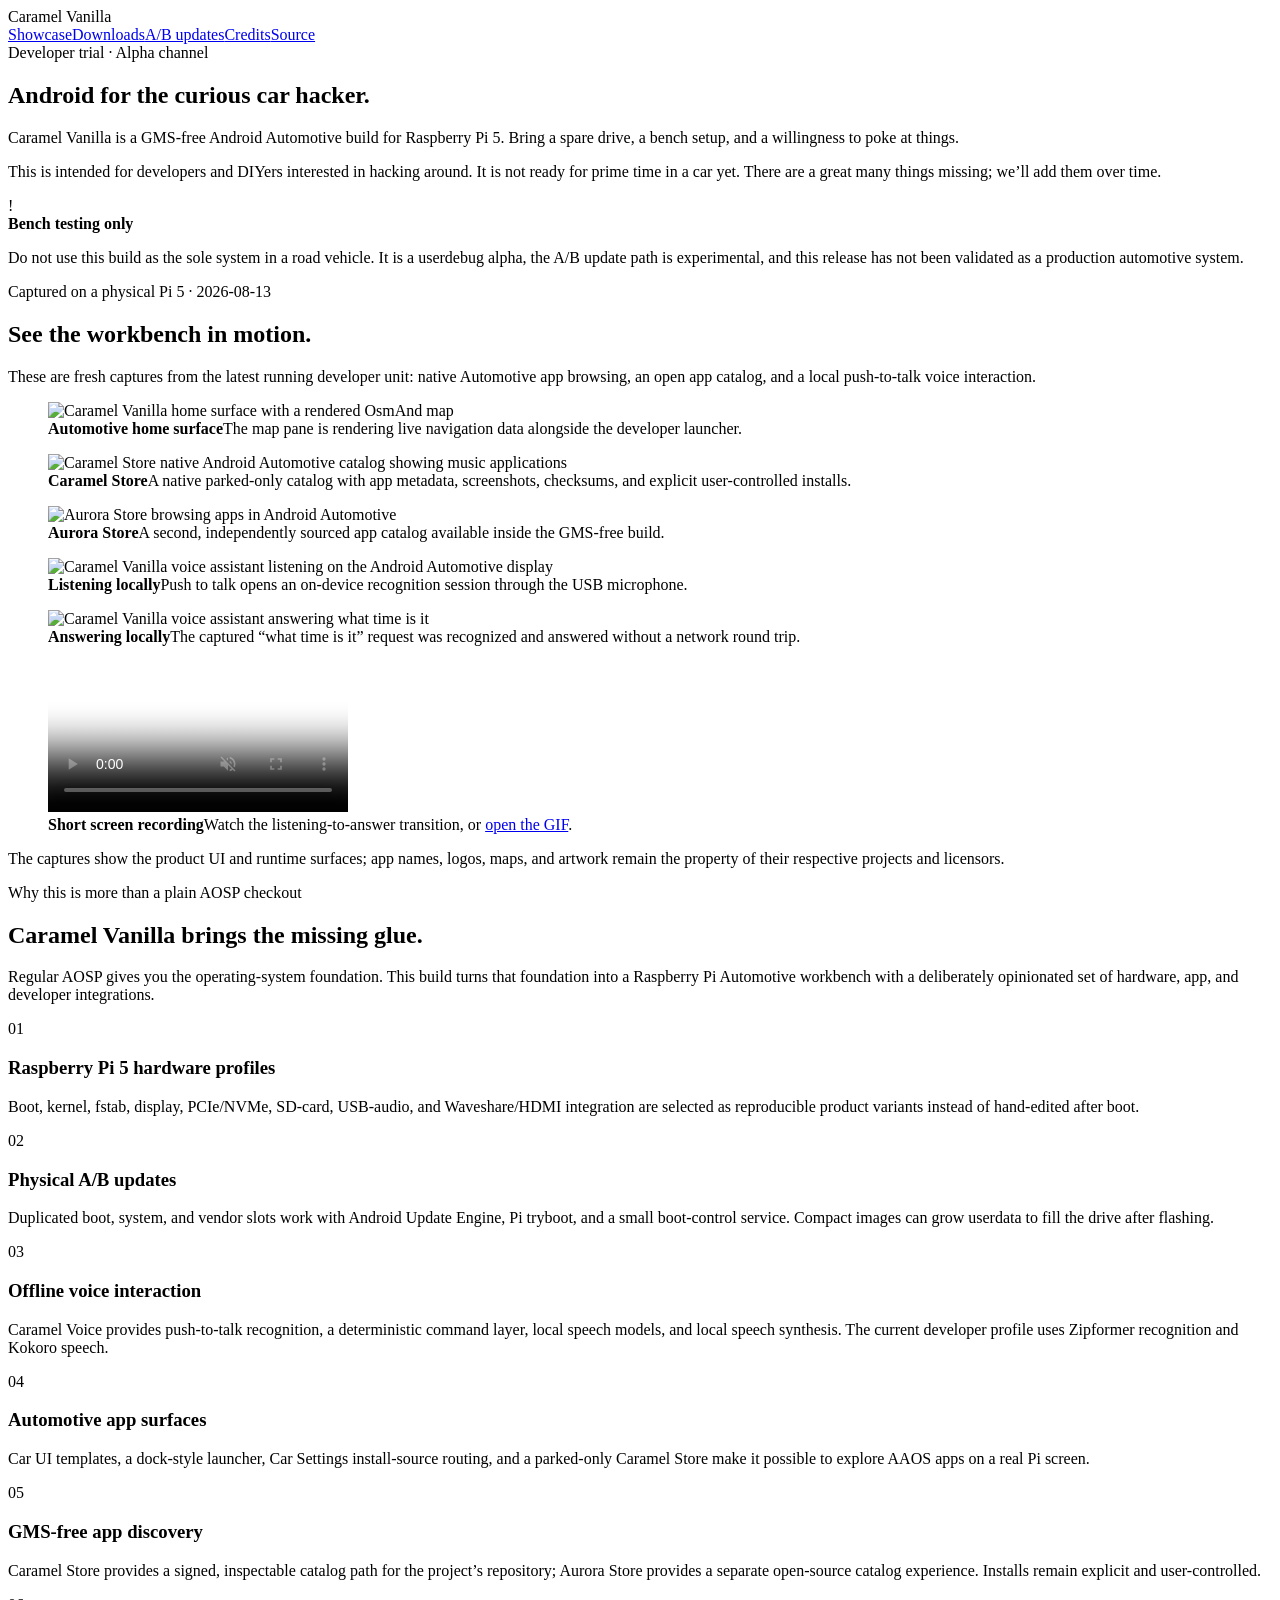
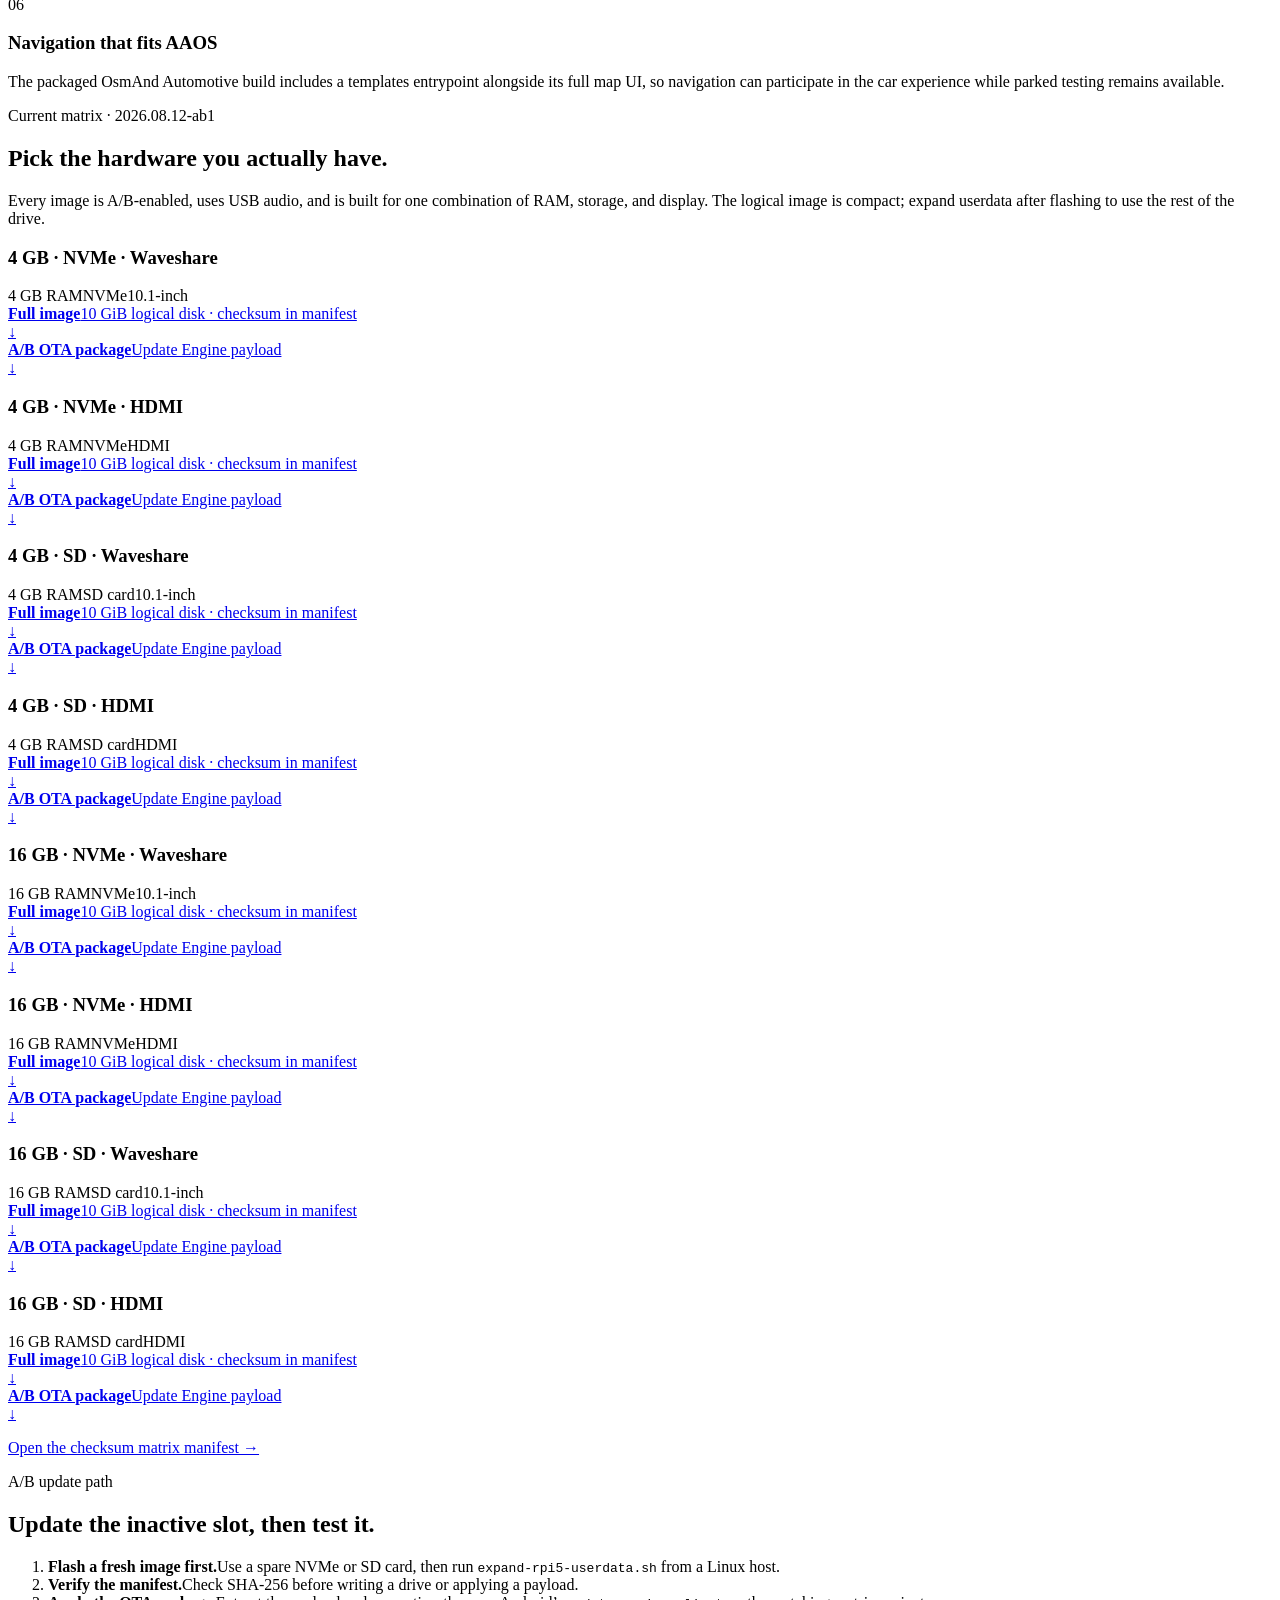
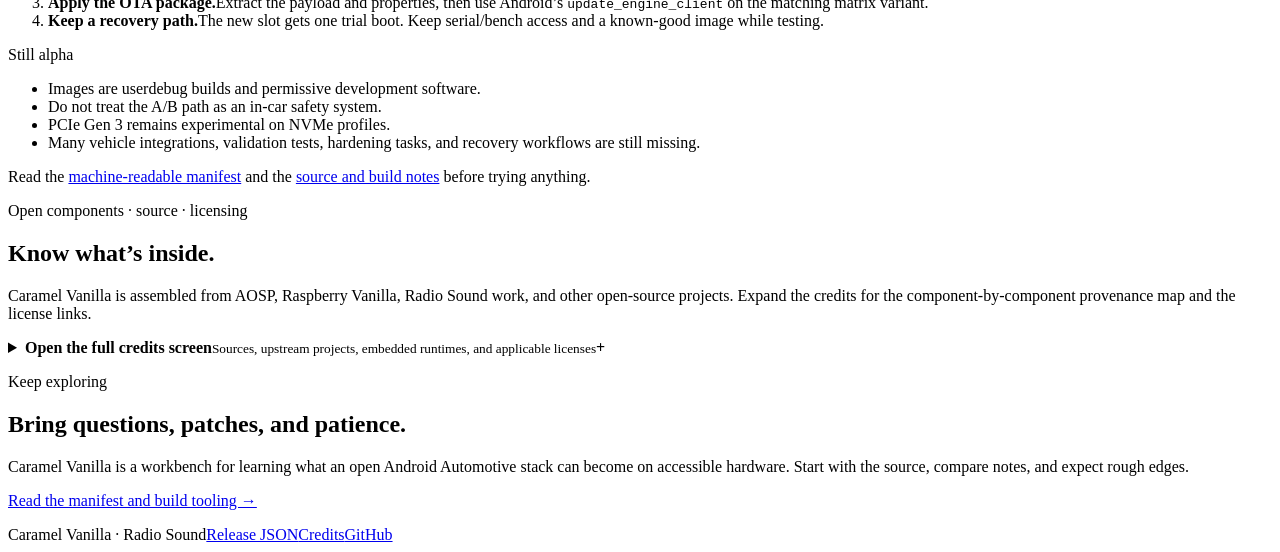
==== ota-site/site/index.html @ d4319233 "Fix trial site media paths" ====
<!doctype html>
<html lang="en">
<head>
  <meta charset="utf-8">
  <meta name="viewport" content="width=device-width, initial-scale=1">
  <title>Caramel Vanilla — Raspberry Pi developer builds</title>
  <meta name="description" content="Caramel Vanilla Android Automotive A/B developer builds and image downloads for Raspberry Pi 5. Alpha software for developers and DIYers, not prime time in a car.">
  <link rel="stylesheet" href="/styles.css">
</head>
<body>
  <div class="shell">
    <header>
      <div class="brand"><span class="mark" aria-hidden="true"></span><span>Caramel Vanilla</span></div>
      <nav aria-label="Page navigation"><a href="#showcase">Showcase</a><a href="#download">Downloads</a><a href="#ota">A/B updates</a><a href="#credits">Credits</a><a href="https://github.com/radiosound-com/caramel-vanilla-manifest">Source</a></nav>
    </header>

    <main>
      <section class="hero">
        <span class="pill">Developer trial · Alpha channel</span>
        <h1>Android for the curious car hacker.</h1>
        <p class="lede">Caramel Vanilla is a GMS-free Android Automotive build for Raspberry Pi 5. Bring a spare drive, a bench setup, and a willingness to poke at things.</p>
        <p>This is intended for developers and DIYers interested in hacking around. It is not ready for prime time in a car yet. There are a great many things missing; we’ll add them over time.</p>
      </section>

      <aside class="warning" role="note">
        <span class="warning-icon" aria-hidden="true">!</span>
        <div><strong>Bench testing only</strong><p>Do not use this build as the sole system in a road vehicle. It is a userdebug alpha, the A/B update path is experimental, and this release has not been validated as a production automotive system.</p></div>
      </aside>

      <section class="section showcase" id="showcase">
        <p class="eyebrow">Captured on a physical Pi 5 · 2026-08-13</p>
        <h2>See the workbench in motion.</h2>
        <p class="section-intro">These are fresh captures from the latest running developer unit: native Automotive app browsing, an open app catalog, and a local push-to-talk voice interaction.</p>
        <div class="media-grid">
          <figure class="media-card media-card-wide"><img src="/media/home-map-working.png" alt="Caramel Vanilla home surface with a rendered OsmAnd map" loading="lazy"><figcaption><strong>Automotive home surface</strong><span>The map pane is rendering live navigation data alongside the developer launcher.</span></figcaption></figure>
          <figure class="media-card media-card-wide"><img src="/media/caramel-store-catalog.png" alt="Caramel Store native Android Automotive catalog showing music applications" loading="lazy"><figcaption><strong>Caramel Store</strong><span>A native parked-only catalog with app metadata, screenshots, checksums, and explicit user-controlled installs.</span></figcaption></figure>
          <figure class="media-card media-card-wide"><img src="/media/aurora-store-browse.png" alt="Aurora Store browsing apps in Android Automotive" loading="lazy"><figcaption><strong>Aurora Store</strong><span>A second, independently sourced app catalog available inside the GMS-free build.</span></figcaption></figure>
          <figure class="media-card"><img src="/media/voice-assistant-listening.png" alt="Caramel Vanilla voice assistant listening on the Android Automotive display" loading="lazy"><figcaption><strong>Listening locally</strong><span>Push to talk opens an on-device recognition session through the USB microphone.</span></figcaption></figure>
          <figure class="media-card"><img src="/media/voice-assistant-answer.png" alt="Caramel Vanilla voice assistant answering what time is it" loading="lazy"><figcaption><strong>Answering locally</strong><span>The captured “what time is it” request was recognized and answered without a network round trip.</span></figcaption></figure>
          <figure class="media-card media-card-video"><video controls muted playsinline preload="metadata" poster="/media/voice-assistant-listening.png"><source src="/media/voice-assistant-demo.mp4" type="video/mp4">Your browser does not support embedded video.</video><figcaption><strong>Short screen recording</strong><span>Watch the listening-to-answer transition, or <a href="/media/voice-assistant-demo.gif">open the GIF</a>.</span></figcaption></figure>
        </div>
        <p class="media-note">The captures show the product UI and runtime surfaces; app names, logos, maps, and artwork remain the property of their respective projects and licensors.</p>
      </section>

      <section class="section" id="provides">
        <p class="eyebrow">Why this is more than a plain AOSP checkout</p>
        <h2>Caramel Vanilla brings the missing glue.</h2>
        <p class="section-intro">Regular AOSP gives you the operating-system foundation. This build turns that foundation into a Raspberry Pi Automotive workbench with a deliberately opinionated set of hardware, app, and developer integrations.</p>
        <div class="feature-grid">
          <article class="feature-card"><span class="feature-number">01</span><h3>Raspberry Pi 5 hardware profiles</h3><p>Boot, kernel, fstab, display, PCIe/NVMe, SD-card, USB-audio, and Waveshare/HDMI integration are selected as reproducible product variants instead of hand-edited after boot.</p></article>
          <article class="feature-card"><span class="feature-number">02</span><h3>Physical A/B updates</h3><p>Duplicated boot, system, and vendor slots work with Android Update Engine, Pi tryboot, and a small boot-control service. Compact images can grow userdata to fill the drive after flashing.</p></article>
          <article class="feature-card"><span class="feature-number">03</span><h3>Offline voice interaction</h3><p>Caramel Voice provides push-to-talk recognition, a deterministic command layer, local speech models, and local speech synthesis. The current developer profile uses Zipformer recognition and Kokoro speech.</p></article>
          <article class="feature-card"><span class="feature-number">04</span><h3>Automotive app surfaces</h3><p>Car UI templates, a dock-style launcher, Car Settings install-source routing, and a parked-only Caramel Store make it possible to explore AAOS apps on a real Pi screen.</p></article>
          <article class="feature-card"><span class="feature-number">05</span><h3>GMS-free app discovery</h3><p>Caramel Store provides a signed, inspectable catalog path for the project’s repository; Aurora Store provides a separate open-source catalog experience. Installs remain explicit and user-controlled.</p></article>
          <article class="feature-card"><span class="feature-number">06</span><h3>Navigation that fits AAOS</h3><p>The packaged OsmAnd Automotive build includes a templates entrypoint alongside its full map UI, so navigation can participate in the car experience while parked testing remains available.</p></article>
        </div>
      </section>

      <section class="section" id="download">
        <p class="eyebrow">Current matrix · 2026.08.12-ab1</p>
        <h2>Pick the hardware you actually have.</h2>
        <p class="section-intro">Every image is A/B-enabled, uses USB audio, and is built for one combination of RAM, storage, and display. The logical image is compact; expand userdata after flashing to use the rest of the drive.</p>
        <div class="matrix">
          <article class="variant-card"><div><h3>4 GB · NVMe · Waveshare</h3><div class="release-meta"><span class="meta">4 GB RAM</span><span class="meta">NVMe</span><span class="meta">10.1-inch</span></div></div><div class="downloads"><a class="download" href="https://mrdata.apps.radiosound.com/channels/caramel-vanilla/alpha/2026.08.12-ab1/4gb-nvme-waveshare/rpi5-caramel-vanilla-4gb-nvme-waveshare-20260812-ab1.img.gz"><div><strong>Full image</strong><span>10 GiB logical disk · checksum in manifest</span></div><b aria-hidden="true">↓</b></a><a class="download" href="https://mrdata.apps.radiosound.com/channels/caramel-vanilla/alpha/2026.08.12-ab1/4gb-nvme-waveshare/rpi5-caramel-vanilla-4gb-nvme-waveshare-20260812-ab1.ota.zip"><div><strong>A/B OTA package</strong><span>Update Engine payload</span></div><b aria-hidden="true">↓</b></a></div></article>
          <article class="variant-card"><div><h3>4 GB · NVMe · HDMI</h3><div class="release-meta"><span class="meta">4 GB RAM</span><span class="meta">NVMe</span><span class="meta">HDMI</span></div></div><div class="downloads"><a class="download" href="https://mrdata.apps.radiosound.com/channels/caramel-vanilla/alpha/2026.08.12-ab1/4gb-nvme-hdmi/rpi5-caramel-vanilla-4gb-nvme-hdmi-20260812-ab1.img.gz"><div><strong>Full image</strong><span>10 GiB logical disk · checksum in manifest</span></div><b aria-hidden="true">↓</b></a><a class="download" href="https://mrdata.apps.radiosound.com/channels/caramel-vanilla/alpha/2026.08.12-ab1/4gb-nvme-hdmi/rpi5-caramel-vanilla-4gb-nvme-hdmi-20260812-ab1.ota.zip"><div><strong>A/B OTA package</strong><span>Update Engine payload</span></div><b aria-hidden="true">↓</b></a></div></article>
          <article class="variant-card"><div><h3>4 GB · SD · Waveshare</h3><div class="release-meta"><span class="meta">4 GB RAM</span><span class="meta">SD card</span><span class="meta">10.1-inch</span></div></div><div class="downloads"><a class="download" href="https://mrdata.apps.radiosound.com/channels/caramel-vanilla/alpha/2026.08.12-ab1/4gb-sd-waveshare/rpi5-caramel-vanilla-4gb-sd-waveshare-20260812-ab1.img.gz"><div><strong>Full image</strong><span>10 GiB logical disk · checksum in manifest</span></div><b aria-hidden="true">↓</b></a><a class="download" href="https://mrdata.apps.radiosound.com/channels/caramel-vanilla/alpha/2026.08.12-ab1/4gb-sd-waveshare/rpi5-caramel-vanilla-4gb-sd-waveshare-20260812-ab1.ota.zip"><div><strong>A/B OTA package</strong><span>Update Engine payload</span></div><b aria-hidden="true">↓</b></a></div></article>
          <article class="variant-card"><div><h3>4 GB · SD · HDMI</h3><div class="release-meta"><span class="meta">4 GB RAM</span><span class="meta">SD card</span><span class="meta">HDMI</span></div></div><div class="downloads"><a class="download" href="https://mrdata.apps.radiosound.com/channels/caramel-vanilla/alpha/2026.08.12-ab1/4gb-sd-hdmi/rpi5-caramel-vanilla-4gb-sd-hdmi-20260812-ab1.img.gz"><div><strong>Full image</strong><span>10 GiB logical disk · checksum in manifest</span></div><b aria-hidden="true">↓</b></a><a class="download" href="https://mrdata.apps.radiosound.com/channels/caramel-vanilla/alpha/2026.08.12-ab1/4gb-sd-hdmi/rpi5-caramel-vanilla-4gb-sd-hdmi-20260812-ab1.ota.zip"><div><strong>A/B OTA package</strong><span>Update Engine payload</span></div><b aria-hidden="true">↓</b></a></div></article>
          <article class="variant-card"><div><h3>16 GB · NVMe · Waveshare</h3><div class="release-meta"><span class="meta">16 GB RAM</span><span class="meta">NVMe</span><span class="meta">10.1-inch</span></div></div><div class="downloads"><a class="download" href="https://mrdata.apps.radiosound.com/channels/caramel-vanilla/alpha/2026.08.12-ab1/16gb-nvme-waveshare/rpi5-caramel-vanilla-16gb-nvme-waveshare-20260812-ab1.img.gz"><div><strong>Full image</strong><span>10 GiB logical disk · checksum in manifest</span></div><b aria-hidden="true">↓</b></a><a class="download" href="https://mrdata.apps.radiosound.com/channels/caramel-vanilla/alpha/2026.08.12-ab1/16gb-nvme-waveshare/rpi5-caramel-vanilla-16gb-nvme-waveshare-20260812-ab1.ota.zip"><div><strong>A/B OTA package</strong><span>Update Engine payload</span></div><b aria-hidden="true">↓</b></a></div></article>
          <article class="variant-card"><div><h3>16 GB · NVMe · HDMI</h3><div class="release-meta"><span class="meta">16 GB RAM</span><span class="meta">NVMe</span><span class="meta">HDMI</span></div></div><div class="downloads"><a class="download" href="https://mrdata.apps.radiosound.com/channels/caramel-vanilla/alpha/2026.08.12-ab1/16gb-nvme-hdmi/rpi5-caramel-vanilla-16gb-nvme-hdmi-20260812-ab1.img.gz"><div><strong>Full image</strong><span>10 GiB logical disk · checksum in manifest</span></div><b aria-hidden="true">↓</b></a><a class="download" href="https://mrdata.apps.radiosound.com/channels/caramel-vanilla/alpha/2026.08.12-ab1/16gb-nvme-hdmi/rpi5-caramel-vanilla-16gb-nvme-hdmi-20260812-ab1.ota.zip"><div><strong>A/B OTA package</strong><span>Update Engine payload</span></div><b aria-hidden="true">↓</b></a></div></article>
          <article class="variant-card"><div><h3>16 GB · SD · Waveshare</h3><div class="release-meta"><span class="meta">16 GB RAM</span><span class="meta">SD card</span><span class="meta">10.1-inch</span></div></div><div class="downloads"><a class="download" href="https://mrdata.apps.radiosound.com/channels/caramel-vanilla/alpha/2026.08.12-ab1/16gb-sd-waveshare/rpi5-caramel-vanilla-16gb-sd-waveshare-20260812-ab1.img.gz"><div><strong>Full image</strong><span>10 GiB logical disk · checksum in manifest</span></div><b aria-hidden="true">↓</b></a><a class="download" href="https://mrdata.apps.radiosound.com/channels/caramel-vanilla/alpha/2026.08.12-ab1/16gb-sd-waveshare/rpi5-caramel-vanilla-16gb-sd-waveshare-20260812-ab1.ota.zip"><div><strong>A/B OTA package</strong><span>Update Engine payload</span></div><b aria-hidden="true">↓</b></a></div></article>
          <article class="variant-card"><div><h3>16 GB · SD · HDMI</h3><div class="release-meta"><span class="meta">16 GB RAM</span><span class="meta">SD card</span><span class="meta">HDMI</span></div></div><div class="downloads"><a class="download" href="https://mrdata.apps.radiosound.com/channels/caramel-vanilla/alpha/2026.08.12-ab1/16gb-sd-hdmi/rpi5-caramel-vanilla-16gb-sd-hdmi-20260812-ab1.img.gz"><div><strong>Full image</strong><span>10 GiB logical disk · checksum in manifest</span></div><b aria-hidden="true">↓</b></a><a class="download" href="https://mrdata.apps.radiosound.com/channels/caramel-vanilla/alpha/2026.08.12-ab1/16gb-sd-hdmi/rpi5-caramel-vanilla-16gb-sd-hdmi-20260812-ab1.ota.zip"><div><strong>A/B OTA package</strong><span>Update Engine payload</span></div><b aria-hidden="true">↓</b></a></div></article>
        </div>
        <p class="manifest-link"><a href="/release.json">Open the checksum matrix manifest →</a></p>
      </section>

      <section class="section" id="ota">
        <p class="eyebrow">A/B update path</p>
        <h2>Update the inactive slot, then test it.</h2>
        <div class="columns">
          <div class="card"><ol class="steps"><li><div><strong>Flash a fresh image first.</strong><span>Use a spare NVMe or SD card, then run <code>expand-rpi5-userdata.sh</code> from a Linux host.</span></div></li><li><div><strong>Verify the manifest.</strong><span>Check SHA-256 before writing a drive or applying a payload.</span></div></li><li><div><strong>Apply the OTA package.</strong><span>Extract the payload and properties, then use Android’s <code>update_engine_client</code> on the matching matrix variant.</span></div></li><li><div><strong>Keep a recovery path.</strong><span>The new slot gets one trial boot. Keep serial/bench access and a known-good image while testing.</span></div></li></ol></div>
          <div class="card"><p class="eyebrow">Still alpha</p><ul class="list"><li>Images are userdebug builds and permissive development software.</li><li>Do not treat the A/B path as an in-car safety system.</li><li>PCIe Gen 3 remains experimental on NVMe profiles.</li><li>Many vehicle integrations, validation tests, hardening tasks, and recovery workflows are still missing.</li></ul><p>Read the <a href="/release.json">machine-readable manifest</a> and the <a href="https://github.com/radiosound-com/caramel-vanilla-manifest">source and build notes</a> before trying anything.</p></div>
        </div>
      </section>

      <section class="section credits-section" id="credits">
        <p class="eyebrow">Open components · source · licensing</p>
        <h2>Know what’s inside.</h2>
        <p class="section-intro">Caramel Vanilla is assembled from AOSP, Raspberry Vanilla, Radio Sound work, and other open-source projects. Expand the credits for the component-by-component provenance map and the license links.</p>
        <details class="credits-panel">
          <summary><span><strong>Open the full credits screen</strong><small>Sources, upstream projects, embedded runtimes, and applicable licenses</small></span><b aria-hidden="true">+</b></summary>
          <div class="credits-screen">
            <div class="credits-screen-head"><span class="pill">Caramel Vanilla · provenance</span><p>Each repository and binary keeps its own notices. The links below are a practical map, not a replacement for the notices shipped in the image and source trees.</p></div>
            <div class="credits-list">
              <article class="credit-item"><div><h3>Android Open Source Project / Android Automotive OS</h3><p>The Android 16 platform, framework, car services, car UI libraries, Update Engine, and the standard Automotive base.</p></div><p><a href="https://source.android.com/">Source</a><a href="https://source.android.com/license">Content license</a><a href="https://www.apache.org/licenses/LICENSE-2.0">Apache 2.0</a></p></article>
              <article class="credit-item"><div><h3>Raspberry Vanilla</h3><p>Raspberry Pi board configuration, kernel, proprietary board support, and the upstream Android-on-Raspberry-Pi foundation that Caramel Vanilla extends.</p></div><p><a href="https://github.com/raspberry-vanilla">Source organization</a><a href="https://github.com/raspberry-vanilla/android_device_brcm_rpi5">Pi 5 device source</a><a href="https://github.com/raspberry-vanilla/android_device_brcm_rpi5-kernel">Pi 5 kernel source</a><a href="https://github.com/raspberry-vanilla/proprietary_vendor_brcm">Vendor source</a></p></article>
              <article class="credit-item"><div><h3>Radio Sound · Caramel Vanilla integration</h3><p>Product manifest, Pi 5 product variants, A/B boot-control glue, image tooling, OTA publishing, Caramel Store, Caramel Voice, Car Settings, launcher, Car services, templates host, and the public site.</p></div><p><a href="https://github.com/radiosound-com/caramel-vanilla-manifest">Manifest &amp; build tooling</a><a href="https://github.com/radiosound-com/android_device_brcm_rpi5/tree/caramel-vanilla-aaos">Pi integration</a><a href="https://github.com/radiosound-com/android_packages_apps_Caramel_Store">Caramel Store</a><a href="https://github.com/radiosound-com/android_packages_apps_Caramel_Voice">Caramel Voice</a><a href="https://github.com/radiosound-com/android_packages_apps_Car_Settings/tree/android-16.0">Car Settings</a><a href="https://github.com/radiosound-com/android_packages_apps_Car_Launcher/tree/radiosound/caramel-dock-launcher">Car launcher</a><a href="https://github.com/radiosound-com/android_packages_services_Car/tree/android-16.0">Car services</a><a href="https://github.com/radiosound-com/android_vendor_car_templates_host">Templates host</a><a href="https://github.com/radiosound-com/caramel-store-manifests/tree/main/ota-site">This site</a><a href="https://www.apache.org/licenses/LICENSE-2.0">Apache 2.0 for marked Radio Sound work</a></p></article>
              <article class="credit-item"><div><h3>OsmAnd</h3><p>The Automotive navigation prebuilt is built from the Radio Sound AAOS fork and packaged for this product. OsmAnd code is GPLv3; artwork and some third-party resources have their own notices.</p></div><p><a href="https://github.com/radiosound-com/OsmAnd/tree/caramel-vanilla-osmand-aaos">AAOS source fork</a><a href="https://github.com/radiosound-com/android_vendor_osmand">Product packaging</a><a href="https://github.com/osmandapp/OsmAnd/blob/master/LICENSE">Upstream license</a><a href="https://www.gnu.org/licenses/gpl-3.0.html">GPLv3</a></p></article>
              <article class="credit-item"><div><h3>Aurora Store</h3><p>The GMS-free image includes the F-Droid-distributed Aurora Store artifact and Radio Sound’s product packaging. Aurora Store is GPL-3.0-or-later; its packaging metadata is Apache 2.0 where marked.</p></div><p><a href="https://gitlab.com/AuroraOSS/AuroraStore">Upstream source</a><a href="https://github.com/radiosound-com/android_vendor_aurora_store">Product packaging</a><a href="https://gitlab.com/AuroraOSS/AuroraStore/-/blob/master/LICENSES/GPL-3.0-or-later.txt">License notice</a><a href="https://www.gnu.org/licenses/gpl-3.0.html">GPLv3</a></p></article>
              <article class="credit-item"><div><h3>Offline voice stack</h3><p>Caramel Voice uses Vosk or streaming Zipformer recognition profiles, sherpa-onnx/Kokoro speech, eSpeak NG, JNA, Kotlin, and ONNX Runtime. The repository retains exact revisions, hashes, and notices in its provenance lock.</p></div><p><a href="https://github.com/radiosound-com/android_packages_apps_Caramel_Voice">Caramel Voice source</a><a href="https://github.com/alphacep/vosk-api">Vosk source</a><a href="https://github.com/k2-fsa/sherpa-onnx">sherpa-onnx source</a><a href="https://github.com/espeak-ng/espeak-ng">eSpeak NG source</a><a href="https://github.com/java-native-access/jna">JNA source</a><a href="https://github.com/microsoft/onnxruntime">ONNX Runtime source</a><a href="https://github.com/radiosound-com/android_packages_apps_Caramel_Voice/blob/main/LICENSES/README.md">License inventory</a><a href="https://www.apache.org/licenses/LICENSE-2.0">Apache 2.0</a><a href="https://www.gnu.org/licenses/gpl-3.0.html">GPLv3</a><a href="https://opensource.org/license/mit">MIT</a></p></article>
              <article class="credit-item"><div><h3>Raspberry Pi platform pieces</h3><p>ALSA audio, FFmpeg/media components, Mesa graphics, DRM hardware composition, libcamera, libudev-zero, and related Raspberry Vanilla external projects remain under their upstream notices.</p></div><p><a href="https://github.com/raspberry-vanilla/android_external_alsa-lib">ALSA lib</a><a href="https://github.com/raspberry-vanilla/android_external_alsa-utils">ALSA utils</a><a href="https://github.com/raspberry-vanilla/android_external_ffmpeg">FFmpeg</a><a href="https://github.com/radiosound-com/android_external_libcamera">libcamera</a><a href="https://github.com/radiosound-com/android_external_libudev-zero">libudev-zero</a><a href="https://github.com/radiosound-com/android_external_mesa3d-rpi">Mesa for Raspberry Pi</a><a href="https://github.com/mark777a/AOSP-AIDL-v6-GNSS-HAL">GNSS HAL</a></p></article>
              <article class="credit-item"><div><h3>Media in this page</h3><p>Screenshots and the short screen recording were captured from a physical Caramel Vanilla Raspberry Pi 5 developer unit on 2026-08-13. The media is Copyright 2026 Radio Sound, Inc.; product names, logos, maps, and app artwork shown in the captures remain with their respective owners.</p></div><p><a href="https://github.com/radiosound-com/caramel-vanilla-manifest/blob/main/LICENSE">Media/site terms</a><a href="https://github.com/radiosound-com/caramel-store-manifests/blob/main/LICENSE">Site repository license</a></p></article>
            </div>
            <p class="credits-footnote">When redistributing an image, preserve the source tree’s NOTICE and license files. For the most exact inventory, inspect the installed image’s `/product/etc/caramel_voice/` notices and the corresponding repository provenance files.</p>
          </div>
        </details>
      </section>

      <section class="section"><p class="eyebrow">Keep exploring</p><h2>Bring questions, patches, and patience.</h2><p class="section-intro">Caramel Vanilla is a workbench for learning what an open Android Automotive stack can become on accessible hardware. Start with the source, compare notes, and expect rough edges.</p><p><a href="https://github.com/radiosound-com/caramel-vanilla-manifest">Read the manifest and build tooling →</a></p></section>
    </main>
    <footer class="footer"><span>Caramel Vanilla · Radio Sound</span><span><a href="/release.json">Release JSON</a><a href="#credits">Credits</a><a href="https://github.com/radiosound-com/caramel-vanilla-manifest">GitHub</a></span></footer>
  </div>
</body>
</html>
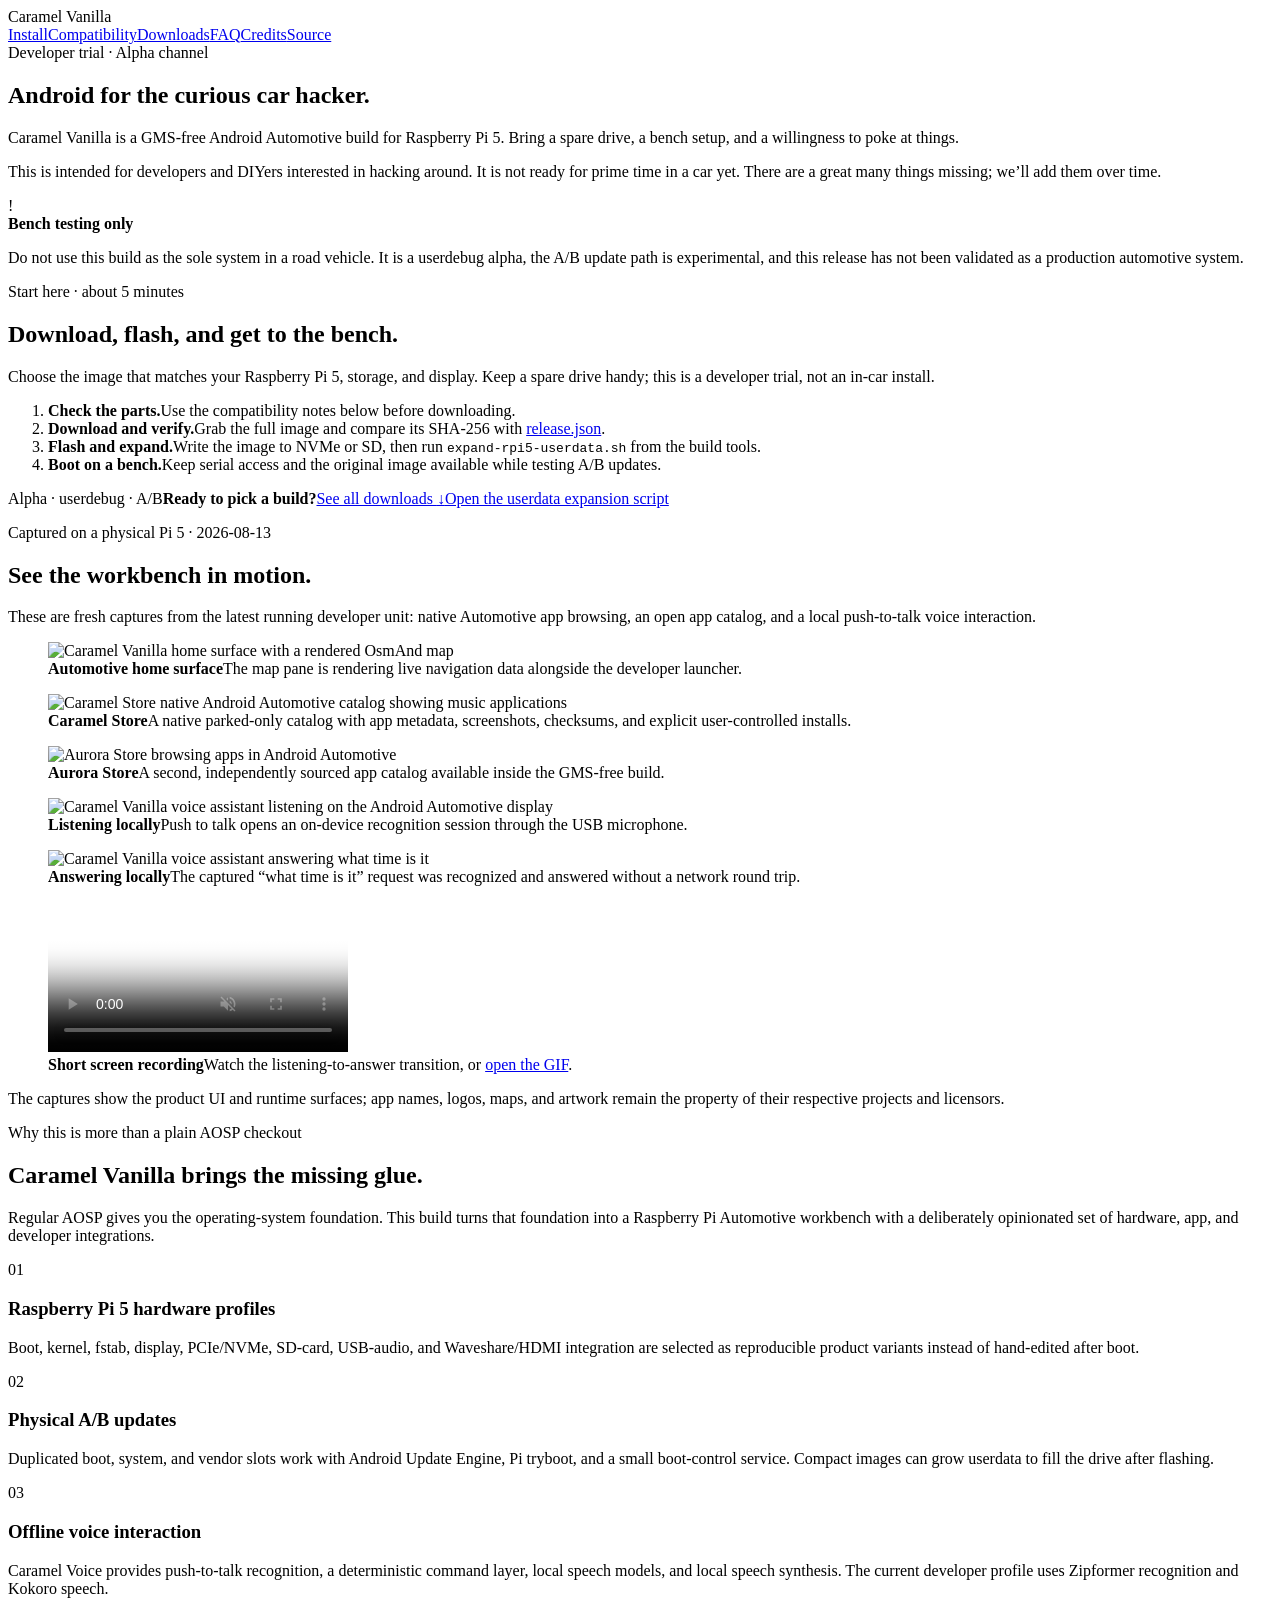
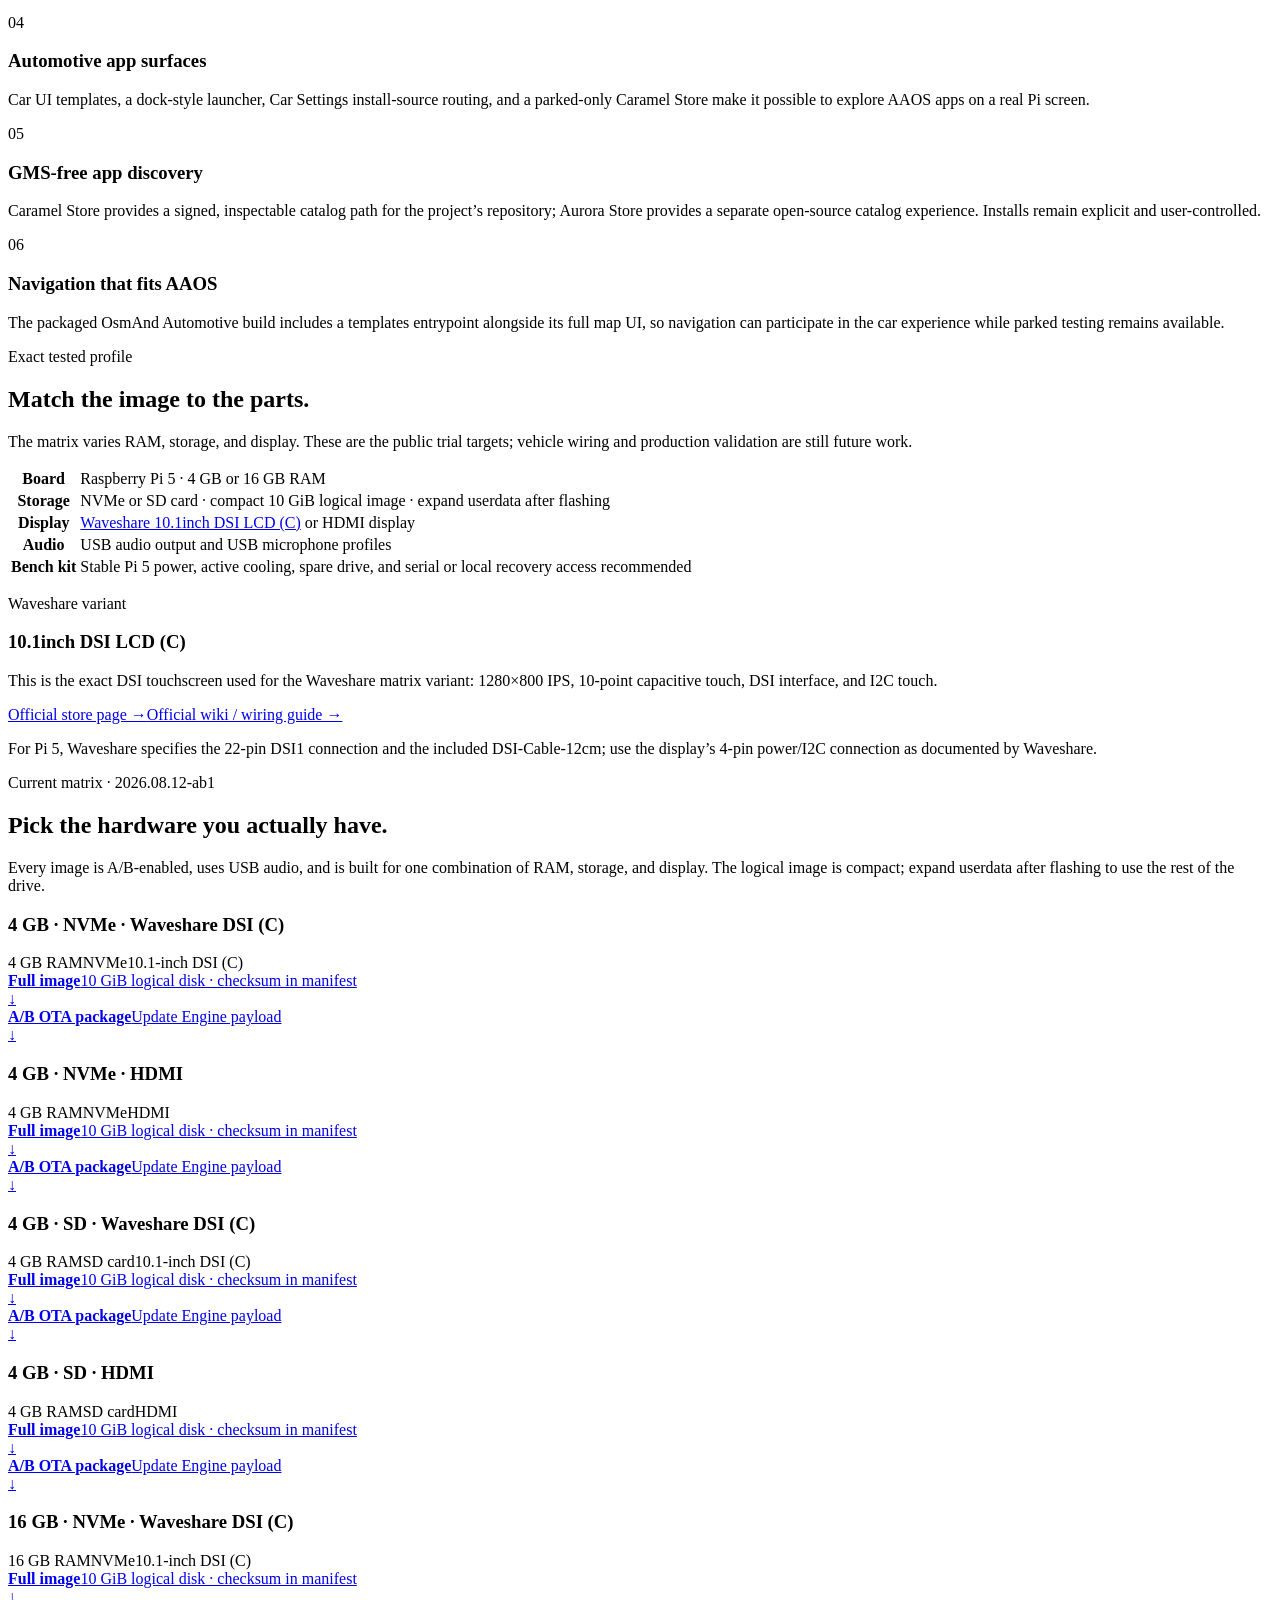
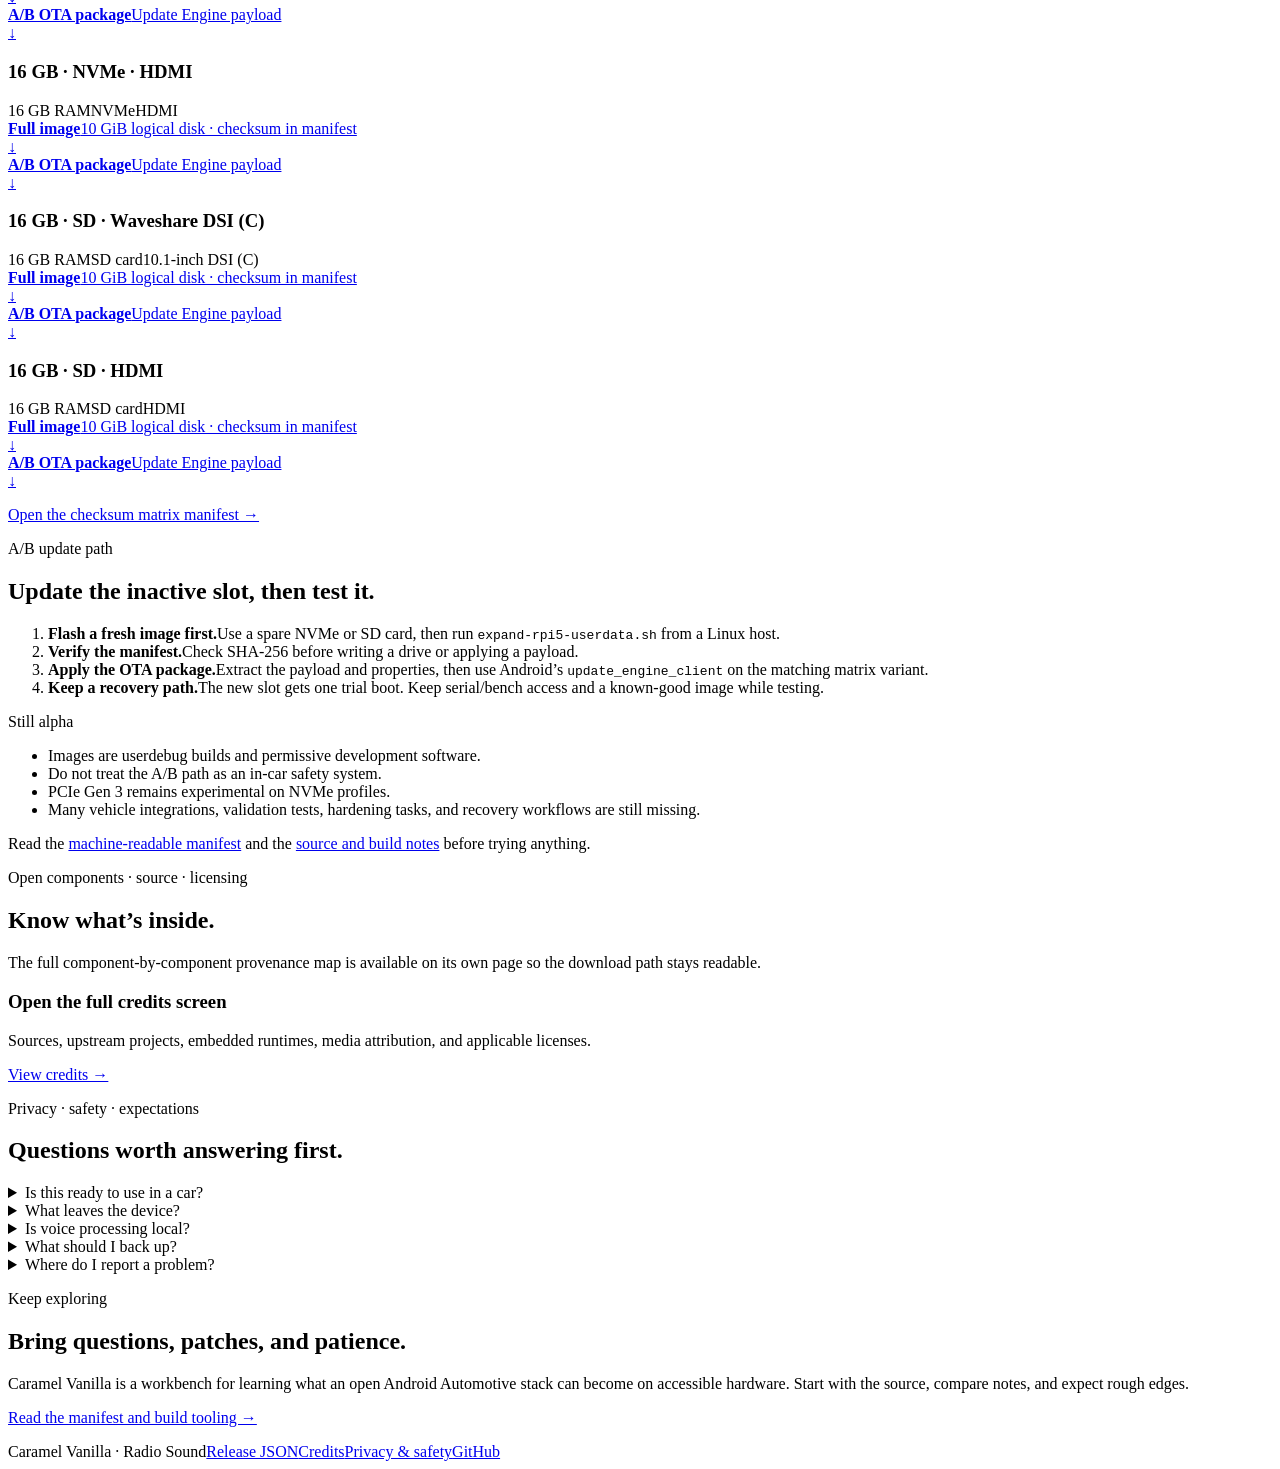
==== commit 36bbf4f8: "Improve trial site onboarding and security" ====
--- a/ota-site/site/index.html
+++ b/ota-site/site/index.html
@@ -5,13 +5,14 @@
   <meta name="viewport" content="width=device-width, initial-scale=1">
   <title>Caramel Vanilla — Raspberry Pi developer builds</title>
   <meta name="description" content="Caramel Vanilla Android Automotive A/B developer builds and image downloads for Raspberry Pi 5. Alpha software for developers and DIYers, not prime time in a car.">
-  <link rel="stylesheet" href="/styles.css">
+  <!-- Bump v when styles change; the public CDN caches CSS independently of the HTML shell. -->
+  <link rel="stylesheet" href="/styles.css?v=alpha-feedback-20260813">
 </head>
 <body>
   <div class="shell">
     <header>
       <div class="brand"><span class="mark" aria-hidden="true"></span><span>Caramel Vanilla</span></div>
-      <nav aria-label="Page navigation"><a href="#showcase">Showcase</a><a href="#download">Downloads</a><a href="#ota">A/B updates</a><a href="#credits">Credits</a><a href="https://github.com/radiosound-com/caramel-vanilla-manifest">Source</a></nav>
+      <nav aria-label="Page navigation"><a href="#install">Install</a><a href="#compatibility">Compatibility</a><a href="#download">Downloads</a><a href="#faq">FAQ</a><a href="/credits.html">Credits</a><a href="https://github.com/radiosound-com/caramel-vanilla-manifest">Source</a></nav>
     </header>
 
     <main>
@@ -26,6 +27,14 @@
         <span class="warning-icon" aria-hidden="true">!</span>
         <div><strong>Bench testing only</strong><p>Do not use this build as the sole system in a road vehicle. It is a userdebug alpha, the A/B update path is experimental, and this release has not been validated as a production automotive system.</p></div>
       </aside>
+
+      <section class="quickstart section" id="install">
+        <div class="quickstart-head"><p class="eyebrow">Start here · about 5 minutes</p><h2>Download, flash, and get to the bench.</h2><p>Choose the image that matches your Raspberry Pi 5, storage, and display. Keep a spare drive handy; this is a developer trial, not an in-car install.</p></div>
+        <div class="quickstart-grid">
+          <ol class="quickstart-steps"><li><strong>Check the parts.</strong><span>Use the compatibility notes below before downloading.</span></li><li><strong>Download and verify.</strong><span>Grab the full image and compare its SHA-256 with <a href="/release.json">release.json</a>.</span></li><li><strong>Flash and expand.</strong><span>Write the image to NVMe or SD, then run <code>expand-rpi5-userdata.sh</code> from the build tools.</span></li><li><strong>Boot on a bench.</strong><span>Keep serial access and the original image available while testing A/B updates.</span></li></ol>
+          <div class="quickstart-action"><span class="pill">Alpha · userdebug · A/B</span><strong>Ready to pick a build?</strong><a class="primary-link" href="#download">See all downloads <span aria-hidden="true">↓</span></a><a class="secondary-link" href="https://github.com/radiosound-com/caramel-vanilla-manifest/blob/main/scripts/expand-rpi5-userdata.sh">Open the userdata expansion script</a></div>
+        </div>
+      </section>
 
       <section class="section showcase" id="showcase">
         <p class="eyebrow">Captured on a physical Pi 5 · 2026-08-13</p>
@@ -56,18 +65,28 @@
         </div>
       </section>
 
+      <section class="section" id="compatibility">
+        <p class="eyebrow">Exact tested profile</p>
+        <h2>Match the image to the parts.</h2>
+        <p class="section-intro">The matrix varies RAM, storage, and display. These are the public trial targets; vehicle wiring and production validation are still future work.</p>
+        <div class="compatibility-grid">
+          <div class="card hardware-table-wrap"><table class="hardware-table"><tbody><tr><th scope="row">Board</th><td>Raspberry Pi 5 · 4 GB or 16 GB RAM</td></tr><tr><th scope="row">Storage</th><td>NVMe or SD card · compact 10 GiB logical image · expand userdata after flashing</td></tr><tr><th scope="row">Display</th><td><a href="https://www.waveshare.com/product/10.1inch-dsi-lcd-c.htm">Waveshare 10.1inch DSI LCD (C)</a> or HDMI display</td></tr><tr><th scope="row">Audio</th><td>USB audio output and USB microphone profiles</td></tr><tr><th scope="row">Bench kit</th><td>Stable Pi 5 power, active cooling, spare drive, and serial or local recovery access recommended</td></tr></tbody></table></div>
+          <div class="card display-card"><p class="eyebrow">Waveshare variant</p><h3>10.1inch DSI LCD (C)</h3><p>This is the exact DSI touchscreen used for the Waveshare matrix variant: 1280×800 IPS, 10-point capacitive touch, DSI interface, and I2C touch.</p><p class="display-links"><a href="https://www.waveshare.com/product/10.1inch-dsi-lcd-c.htm">Official store page →</a><a href="https://www.waveshare.com/wiki/10.1inch_DSI_LCD_%28C%29">Official wiki / wiring guide →</a></p><p class="compatibility-note">For Pi 5, Waveshare specifies the 22-pin DSI1 connection and the included DSI-Cable-12cm; use the display’s 4-pin power/I2C connection as documented by Waveshare.</p></div>
+        </div>
+      </section>
+
       <section class="section" id="download">
         <p class="eyebrow">Current matrix · 2026.08.12-ab1</p>
         <h2>Pick the hardware you actually have.</h2>
         <p class="section-intro">Every image is A/B-enabled, uses USB audio, and is built for one combination of RAM, storage, and display. The logical image is compact; expand userdata after flashing to use the rest of the drive.</p>
         <div class="matrix">
-          <article class="variant-card"><div><h3>4 GB · NVMe · Waveshare</h3><div class="release-meta"><span class="meta">4 GB RAM</span><span class="meta">NVMe</span><span class="meta">10.1-inch</span></div></div><div class="downloads"><a class="download" href="https://mrdata.apps.radiosound.com/channels/caramel-vanilla/alpha/2026.08.12-ab1/4gb-nvme-waveshare/rpi5-caramel-vanilla-4gb-nvme-waveshare-20260812-ab1.img.gz"><div><strong>Full image</strong><span>10 GiB logical disk · checksum in manifest</span></div><b aria-hidden="true">↓</b></a><a class="download" href="https://mrdata.apps.radiosound.com/channels/caramel-vanilla/alpha/2026.08.12-ab1/4gb-nvme-waveshare/rpi5-caramel-vanilla-4gb-nvme-waveshare-20260812-ab1.ota.zip"><div><strong>A/B OTA package</strong><span>Update Engine payload</span></div><b aria-hidden="true">↓</b></a></div></article>
+          <article class="variant-card"><div><h3>4 GB · NVMe · Waveshare DSI (C)</h3><div class="release-meta"><span class="meta">4 GB RAM</span><span class="meta">NVMe</span><span class="meta">10.1-inch DSI (C)</span></div></div><div class="downloads"><a class="download" href="https://mrdata.apps.radiosound.com/channels/caramel-vanilla/alpha/2026.08.12-ab1/4gb-nvme-waveshare/rpi5-caramel-vanilla-4gb-nvme-waveshare-20260812-ab1.img.gz"><div><strong>Full image</strong><span>10 GiB logical disk · checksum in manifest</span></div><b aria-hidden="true">↓</b></a><a class="download" href="https://mrdata.apps.radiosound.com/channels/caramel-vanilla/alpha/2026.08.12-ab1/4gb-nvme-waveshare/rpi5-caramel-vanilla-4gb-nvme-waveshare-20260812-ab1.ota.zip"><div><strong>A/B OTA package</strong><span>Update Engine payload</span></div><b aria-hidden="true">↓</b></a></div></article>
           <article class="variant-card"><div><h3>4 GB · NVMe · HDMI</h3><div class="release-meta"><span class="meta">4 GB RAM</span><span class="meta">NVMe</span><span class="meta">HDMI</span></div></div><div class="downloads"><a class="download" href="https://mrdata.apps.radiosound.com/channels/caramel-vanilla/alpha/2026.08.12-ab1/4gb-nvme-hdmi/rpi5-caramel-vanilla-4gb-nvme-hdmi-20260812-ab1.img.gz"><div><strong>Full image</strong><span>10 GiB logical disk · checksum in manifest</span></div><b aria-hidden="true">↓</b></a><a class="download" href="https://mrdata.apps.radiosound.com/channels/caramel-vanilla/alpha/2026.08.12-ab1/4gb-nvme-hdmi/rpi5-caramel-vanilla-4gb-nvme-hdmi-20260812-ab1.ota.zip"><div><strong>A/B OTA package</strong><span>Update Engine payload</span></div><b aria-hidden="true">↓</b></a></div></article>
-          <article class="variant-card"><div><h3>4 GB · SD · Waveshare</h3><div class="release-meta"><span class="meta">4 GB RAM</span><span class="meta">SD card</span><span class="meta">10.1-inch</span></div></div><div class="downloads"><a class="download" href="https://mrdata.apps.radiosound.com/channels/caramel-vanilla/alpha/2026.08.12-ab1/4gb-sd-waveshare/rpi5-caramel-vanilla-4gb-sd-waveshare-20260812-ab1.img.gz"><div><strong>Full image</strong><span>10 GiB logical disk · checksum in manifest</span></div><b aria-hidden="true">↓</b></a><a class="download" href="https://mrdata.apps.radiosound.com/channels/caramel-vanilla/alpha/2026.08.12-ab1/4gb-sd-waveshare/rpi5-caramel-vanilla-4gb-sd-waveshare-20260812-ab1.ota.zip"><div><strong>A/B OTA package</strong><span>Update Engine payload</span></div><b aria-hidden="true">↓</b></a></div></article>
+          <article class="variant-card"><div><h3>4 GB · SD · Waveshare DSI (C)</h3><div class="release-meta"><span class="meta">4 GB RAM</span><span class="meta">SD card</span><span class="meta">10.1-inch DSI (C)</span></div></div><div class="downloads"><a class="download" href="https://mrdata.apps.radiosound.com/channels/caramel-vanilla/alpha/2026.08.12-ab1/4gb-sd-waveshare/rpi5-caramel-vanilla-4gb-sd-waveshare-20260812-ab1.img.gz"><div><strong>Full image</strong><span>10 GiB logical disk · checksum in manifest</span></div><b aria-hidden="true">↓</b></a><a class="download" href="https://mrdata.apps.radiosound.com/channels/caramel-vanilla/alpha/2026.08.12-ab1/4gb-sd-waveshare/rpi5-caramel-vanilla-4gb-sd-waveshare-20260812-ab1.ota.zip"><div><strong>A/B OTA package</strong><span>Update Engine payload</span></div><b aria-hidden="true">↓</b></a></div></article>
           <article class="variant-card"><div><h3>4 GB · SD · HDMI</h3><div class="release-meta"><span class="meta">4 GB RAM</span><span class="meta">SD card</span><span class="meta">HDMI</span></div></div><div class="downloads"><a class="download" href="https://mrdata.apps.radiosound.com/channels/caramel-vanilla/alpha/2026.08.12-ab1/4gb-sd-hdmi/rpi5-caramel-vanilla-4gb-sd-hdmi-20260812-ab1.img.gz"><div><strong>Full image</strong><span>10 GiB logical disk · checksum in manifest</span></div><b aria-hidden="true">↓</b></a><a class="download" href="https://mrdata.apps.radiosound.com/channels/caramel-vanilla/alpha/2026.08.12-ab1/4gb-sd-hdmi/rpi5-caramel-vanilla-4gb-sd-hdmi-20260812-ab1.ota.zip"><div><strong>A/B OTA package</strong><span>Update Engine payload</span></div><b aria-hidden="true">↓</b></a></div></article>
-          <article class="variant-card"><div><h3>16 GB · NVMe · Waveshare</h3><div class="release-meta"><span class="meta">16 GB RAM</span><span class="meta">NVMe</span><span class="meta">10.1-inch</span></div></div><div class="downloads"><a class="download" href="https://mrdata.apps.radiosound.com/channels/caramel-vanilla/alpha/2026.08.12-ab1/16gb-nvme-waveshare/rpi5-caramel-vanilla-16gb-nvme-waveshare-20260812-ab1.img.gz"><div><strong>Full image</strong><span>10 GiB logical disk · checksum in manifest</span></div><b aria-hidden="true">↓</b></a><a class="download" href="https://mrdata.apps.radiosound.com/channels/caramel-vanilla/alpha/2026.08.12-ab1/16gb-nvme-waveshare/rpi5-caramel-vanilla-16gb-nvme-waveshare-20260812-ab1.ota.zip"><div><strong>A/B OTA package</strong><span>Update Engine payload</span></div><b aria-hidden="true">↓</b></a></div></article>
+          <article class="variant-card"><div><h3>16 GB · NVMe · Waveshare DSI (C)</h3><div class="release-meta"><span class="meta">16 GB RAM</span><span class="meta">NVMe</span><span class="meta">10.1-inch DSI (C)</span></div></div><div class="downloads"><a class="download" href="https://mrdata.apps.radiosound.com/channels/caramel-vanilla/alpha/2026.08.12-ab1/16gb-nvme-waveshare/rpi5-caramel-vanilla-16gb-nvme-waveshare-20260812-ab1.img.gz"><div><strong>Full image</strong><span>10 GiB logical disk · checksum in manifest</span></div><b aria-hidden="true">↓</b></a><a class="download" href="https://mrdata.apps.radiosound.com/channels/caramel-vanilla/alpha/2026.08.12-ab1/16gb-nvme-waveshare/rpi5-caramel-vanilla-16gb-nvme-waveshare-20260812-ab1.ota.zip"><div><strong>A/B OTA package</strong><span>Update Engine payload</span></div><b aria-hidden="true">↓</b></a></div></article>
           <article class="variant-card"><div><h3>16 GB · NVMe · HDMI</h3><div class="release-meta"><span class="meta">16 GB RAM</span><span class="meta">NVMe</span><span class="meta">HDMI</span></div></div><div class="downloads"><a class="download" href="https://mrdata.apps.radiosound.com/channels/caramel-vanilla/alpha/2026.08.12-ab1/16gb-nvme-hdmi/rpi5-caramel-vanilla-16gb-nvme-hdmi-20260812-ab1.img.gz"><div><strong>Full image</strong><span>10 GiB logical disk · checksum in manifest</span></div><b aria-hidden="true">↓</b></a><a class="download" href="https://mrdata.apps.radiosound.com/channels/caramel-vanilla/alpha/2026.08.12-ab1/16gb-nvme-hdmi/rpi5-caramel-vanilla-16gb-nvme-hdmi-20260812-ab1.ota.zip"><div><strong>A/B OTA package</strong><span>Update Engine payload</span></div><b aria-hidden="true">↓</b></a></div></article>
-          <article class="variant-card"><div><h3>16 GB · SD · Waveshare</h3><div class="release-meta"><span class="meta">16 GB RAM</span><span class="meta">SD card</span><span class="meta">10.1-inch</span></div></div><div class="downloads"><a class="download" href="https://mrdata.apps.radiosound.com/channels/caramel-vanilla/alpha/2026.08.12-ab1/16gb-sd-waveshare/rpi5-caramel-vanilla-16gb-sd-waveshare-20260812-ab1.img.gz"><div><strong>Full image</strong><span>10 GiB logical disk · checksum in manifest</span></div><b aria-hidden="true">↓</b></a><a class="download" href="https://mrdata.apps.radiosound.com/channels/caramel-vanilla/alpha/2026.08.12-ab1/16gb-sd-waveshare/rpi5-caramel-vanilla-16gb-sd-waveshare-20260812-ab1.ota.zip"><div><strong>A/B OTA package</strong><span>Update Engine payload</span></div><b aria-hidden="true">↓</b></a></div></article>
+          <article class="variant-card"><div><h3>16 GB · SD · Waveshare DSI (C)</h3><div class="release-meta"><span class="meta">16 GB RAM</span><span class="meta">SD card</span><span class="meta">10.1-inch DSI (C)</span></div></div><div class="downloads"><a class="download" href="https://mrdata.apps.radiosound.com/channels/caramel-vanilla/alpha/2026.08.12-ab1/16gb-sd-waveshare/rpi5-caramel-vanilla-16gb-sd-waveshare-20260812-ab1.img.gz"><div><strong>Full image</strong><span>10 GiB logical disk · checksum in manifest</span></div><b aria-hidden="true">↓</b></a><a class="download" href="https://mrdata.apps.radiosound.com/channels/caramel-vanilla/alpha/2026.08.12-ab1/16gb-sd-waveshare/rpi5-caramel-vanilla-16gb-sd-waveshare-20260812-ab1.ota.zip"><div><strong>A/B OTA package</strong><span>Update Engine payload</span></div><b aria-hidden="true">↓</b></a></div></article>
           <article class="variant-card"><div><h3>16 GB · SD · HDMI</h3><div class="release-meta"><span class="meta">16 GB RAM</span><span class="meta">SD card</span><span class="meta">HDMI</span></div></div><div class="downloads"><a class="download" href="https://mrdata.apps.radiosound.com/channels/caramel-vanilla/alpha/2026.08.12-ab1/16gb-sd-hdmi/rpi5-caramel-vanilla-16gb-sd-hdmi-20260812-ab1.img.gz"><div><strong>Full image</strong><span>10 GiB logical disk · checksum in manifest</span></div><b aria-hidden="true">↓</b></a><a class="download" href="https://mrdata.apps.radiosound.com/channels/caramel-vanilla/alpha/2026.08.12-ab1/16gb-sd-hdmi/rpi5-caramel-vanilla-16gb-sd-hdmi-20260812-ab1.ota.zip"><div><strong>A/B OTA package</strong><span>Update Engine payload</span></div><b aria-hidden="true">↓</b></a></div></article>
         </div>
         <p class="manifest-link"><a href="/release.json">Open the checksum matrix manifest →</a></p>
@@ -85,29 +104,25 @@
       <section class="section credits-section" id="credits">
         <p class="eyebrow">Open components · source · licensing</p>
         <h2>Know what’s inside.</h2>
-        <p class="section-intro">Caramel Vanilla is assembled from AOSP, Raspberry Vanilla, Radio Sound work, and other open-source projects. Expand the credits for the component-by-component provenance map and the license links.</p>
-        <details class="credits-panel">
-          <summary><span><strong>Open the full credits screen</strong><small>Sources, upstream projects, embedded runtimes, and applicable licenses</small></span><b aria-hidden="true">+</b></summary>
-          <div class="credits-screen">
-            <div class="credits-screen-head"><span class="pill">Caramel Vanilla · provenance</span><p>Each repository and binary keeps its own notices. The links below are a practical map, not a replacement for the notices shipped in the image and source trees.</p></div>
-            <div class="credits-list">
-              <article class="credit-item"><div><h3>Android Open Source Project / Android Automotive OS</h3><p>The Android 16 platform, framework, car services, car UI libraries, Update Engine, and the standard Automotive base.</p></div><p><a href="https://source.android.com/">Source</a><a href="https://source.android.com/license">Content license</a><a href="https://www.apache.org/licenses/LICENSE-2.0">Apache 2.0</a></p></article>
-              <article class="credit-item"><div><h3>Raspberry Vanilla</h3><p>Raspberry Pi board configuration, kernel, proprietary board support, and the upstream Android-on-Raspberry-Pi foundation that Caramel Vanilla extends.</p></div><p><a href="https://github.com/raspberry-vanilla">Source organization</a><a href="https://github.com/raspberry-vanilla/android_device_brcm_rpi5">Pi 5 device source</a><a href="https://github.com/raspberry-vanilla/android_device_brcm_rpi5-kernel">Pi 5 kernel source</a><a href="https://github.com/raspberry-vanilla/proprietary_vendor_brcm">Vendor source</a></p></article>
-              <article class="credit-item"><div><h3>Radio Sound · Caramel Vanilla integration</h3><p>Product manifest, Pi 5 product variants, A/B boot-control glue, image tooling, OTA publishing, Caramel Store, Caramel Voice, Car Settings, launcher, Car services, templates host, and the public site.</p></div><p><a href="https://github.com/radiosound-com/caramel-vanilla-manifest">Manifest &amp; build tooling</a><a href="https://github.com/radiosound-com/android_device_brcm_rpi5/tree/caramel-vanilla-aaos">Pi integration</a><a href="https://github.com/radiosound-com/android_packages_apps_Caramel_Store">Caramel Store</a><a href="https://github.com/radiosound-com/android_packages_apps_Caramel_Voice">Caramel Voice</a><a href="https://github.com/radiosound-com/android_packages_apps_Car_Settings/tree/android-16.0">Car Settings</a><a href="https://github.com/radiosound-com/android_packages_apps_Car_Launcher/tree/radiosound/caramel-dock-launcher">Car launcher</a><a href="https://github.com/radiosound-com/android_packages_services_Car/tree/android-16.0">Car services</a><a href="https://github.com/radiosound-com/android_vendor_car_templates_host">Templates host</a><a href="https://github.com/radiosound-com/caramel-store-manifests/tree/main/ota-site">This site</a><a href="https://www.apache.org/licenses/LICENSE-2.0">Apache 2.0 for marked Radio Sound work</a></p></article>
-              <article class="credit-item"><div><h3>OsmAnd</h3><p>The Automotive navigation prebuilt is built from the Radio Sound AAOS fork and packaged for this product. OsmAnd code is GPLv3; artwork and some third-party resources have their own notices.</p></div><p><a href="https://github.com/radiosound-com/OsmAnd/tree/caramel-vanilla-osmand-aaos">AAOS source fork</a><a href="https://github.com/radiosound-com/android_vendor_osmand">Product packaging</a><a href="https://github.com/osmandapp/OsmAnd/blob/master/LICENSE">Upstream license</a><a href="https://www.gnu.org/licenses/gpl-3.0.html">GPLv3</a></p></article>
-              <article class="credit-item"><div><h3>Aurora Store</h3><p>The GMS-free image includes the F-Droid-distributed Aurora Store artifact and Radio Sound’s product packaging. Aurora Store is GPL-3.0-or-later; its packaging metadata is Apache 2.0 where marked.</p></div><p><a href="https://gitlab.com/AuroraOSS/AuroraStore">Upstream source</a><a href="https://github.com/radiosound-com/android_vendor_aurora_store">Product packaging</a><a href="https://gitlab.com/AuroraOSS/AuroraStore/-/blob/master/LICENSES/GPL-3.0-or-later.txt">License notice</a><a href="https://www.gnu.org/licenses/gpl-3.0.html">GPLv3</a></p></article>
-              <article class="credit-item"><div><h3>Offline voice stack</h3><p>Caramel Voice uses Vosk or streaming Zipformer recognition profiles, sherpa-onnx/Kokoro speech, eSpeak NG, JNA, Kotlin, and ONNX Runtime. The repository retains exact revisions, hashes, and notices in its provenance lock.</p></div><p><a href="https://github.com/radiosound-com/android_packages_apps_Caramel_Voice">Caramel Voice source</a><a href="https://github.com/alphacep/vosk-api">Vosk source</a><a href="https://github.com/k2-fsa/sherpa-onnx">sherpa-onnx source</a><a href="https://github.com/espeak-ng/espeak-ng">eSpeak NG source</a><a href="https://github.com/java-native-access/jna">JNA source</a><a href="https://github.com/microsoft/onnxruntime">ONNX Runtime source</a><a href="https://github.com/radiosound-com/android_packages_apps_Caramel_Voice/blob/main/LICENSES/README.md">License inventory</a><a href="https://www.apache.org/licenses/LICENSE-2.0">Apache 2.0</a><a href="https://www.gnu.org/licenses/gpl-3.0.html">GPLv3</a><a href="https://opensource.org/license/mit">MIT</a></p></article>
-              <article class="credit-item"><div><h3>Raspberry Pi platform pieces</h3><p>ALSA audio, FFmpeg/media components, Mesa graphics, DRM hardware composition, libcamera, libudev-zero, and related Raspberry Vanilla external projects remain under their upstream notices.</p></div><p><a href="https://github.com/raspberry-vanilla/android_external_alsa-lib">ALSA lib</a><a href="https://github.com/raspberry-vanilla/android_external_alsa-utils">ALSA utils</a><a href="https://github.com/raspberry-vanilla/android_external_ffmpeg">FFmpeg</a><a href="https://github.com/radiosound-com/android_external_libcamera">libcamera</a><a href="https://github.com/radiosound-com/android_external_libudev-zero">libudev-zero</a><a href="https://github.com/radiosound-com/android_external_mesa3d-rpi">Mesa for Raspberry Pi</a><a href="https://github.com/mark777a/AOSP-AIDL-v6-GNSS-HAL">GNSS HAL</a></p></article>
-              <article class="credit-item"><div><h3>Media in this page</h3><p>Screenshots and the short screen recording were captured from a physical Caramel Vanilla Raspberry Pi 5 developer unit on 2026-08-13. The media is Copyright 2026 Radio Sound, Inc.; product names, logos, maps, and app artwork shown in the captures remain with their respective owners.</p></div><p><a href="https://github.com/radiosound-com/caramel-vanilla-manifest/blob/main/LICENSE">Media/site terms</a><a href="https://github.com/radiosound-com/caramel-store-manifests/blob/main/LICENSE">Site repository license</a></p></article>
-            </div>
-            <p class="credits-footnote">When redistributing an image, preserve the source tree’s NOTICE and license files. For the most exact inventory, inspect the installed image’s `/product/etc/caramel_voice/` notices and the corresponding repository provenance files.</p>
-          </div>
-        </details>
+        <p class="section-intro">The full component-by-component provenance map is available on its own page so the download path stays readable.</p>
+        <div class="card credits-link-card"><div><h3>Open the full credits screen</h3><p>Sources, upstream projects, embedded runtimes, media attribution, and applicable licenses.</p></div><a class="primary-link" href="/credits.html">View credits →</a></div>
+      </section>
+
+      <section class="section" id="faq">
+        <p class="eyebrow">Privacy · safety · expectations</p>
+        <h2>Questions worth answering first.</h2>
+        <div class="faq-list">
+          <details><summary>Is this ready to use in a car?</summary><p>No. It is a rough alpha userdebug build for developers and DIYers on a bench or spare drive. It is not a safety system, and it has not had production vehicle validation.</p></details>
+          <details><summary>What leaves the device?</summary><p>The public site itself has no sign-in, forms, analytics, or third-party scripts. On the device, network-capable apps such as map and app-catalog services may connect to their own services when you use them. Review each app’s settings and permissions before connecting it to a network.</p></details>
+          <details><summary>Is voice processing local?</summary><p>The captured developer profile uses local recognition and local speech synthesis. Treat this as a capability of the trial profile, not a blanket promise for every future model or command integration; inspect the build’s voice configuration before using it with sensitive audio.</p></details>
+          <details><summary>What should I back up?</summary><p>Back up anything on the target drive before flashing. Keep the original image, SHA-256 manifest, serial or recovery access, and a known-good bootable drive while testing the A/B path.</p></details>
+          <details><summary>Where do I report a problem?</summary><p>Start with the <a href="https://github.com/radiosound-com/caramel-vanilla-manifest/issues">manifest issue tracker</a> and include the exact matrix variant, image version, peripherals, and reproduction steps. Do not include private logs or credentials.</p></details>
+        </div>
       </section>
 
       <section class="section"><p class="eyebrow">Keep exploring</p><h2>Bring questions, patches, and patience.</h2><p class="section-intro">Caramel Vanilla is a workbench for learning what an open Android Automotive stack can become on accessible hardware. Start with the source, compare notes, and expect rough edges.</p><p><a href="https://github.com/radiosound-com/caramel-vanilla-manifest">Read the manifest and build tooling →</a></p></section>
     </main>
-    <footer class="footer"><span>Caramel Vanilla · Radio Sound</span><span><a href="/release.json">Release JSON</a><a href="#credits">Credits</a><a href="https://github.com/radiosound-com/caramel-vanilla-manifest">GitHub</a></span></footer>
+    <footer class="footer"><span>Caramel Vanilla · Radio Sound</span><span><a href="/release.json">Release JSON</a><a href="/credits.html">Credits</a><a href="#faq">Privacy &amp; safety</a><a href="https://github.com/radiosound-com/caramel-vanilla-manifest">GitHub</a></span></footer>
   </div>
 </body>
 </html>
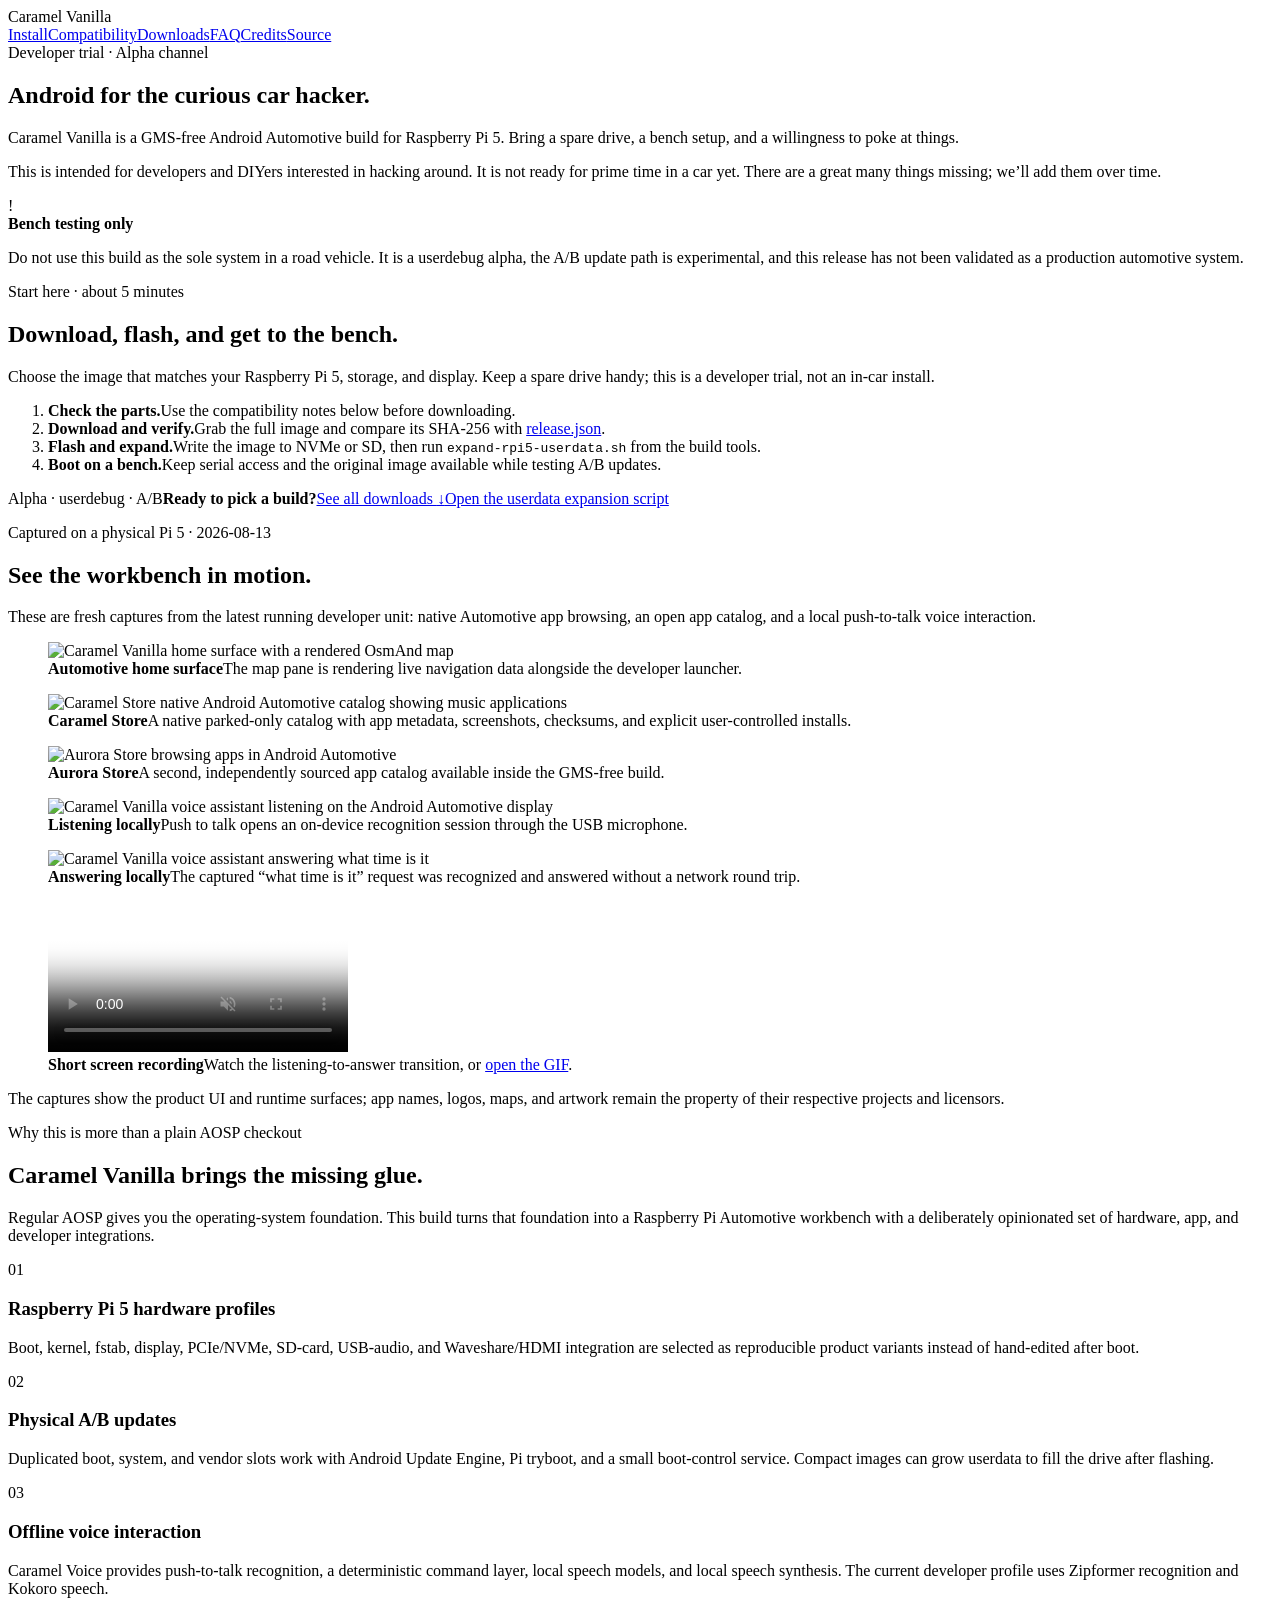
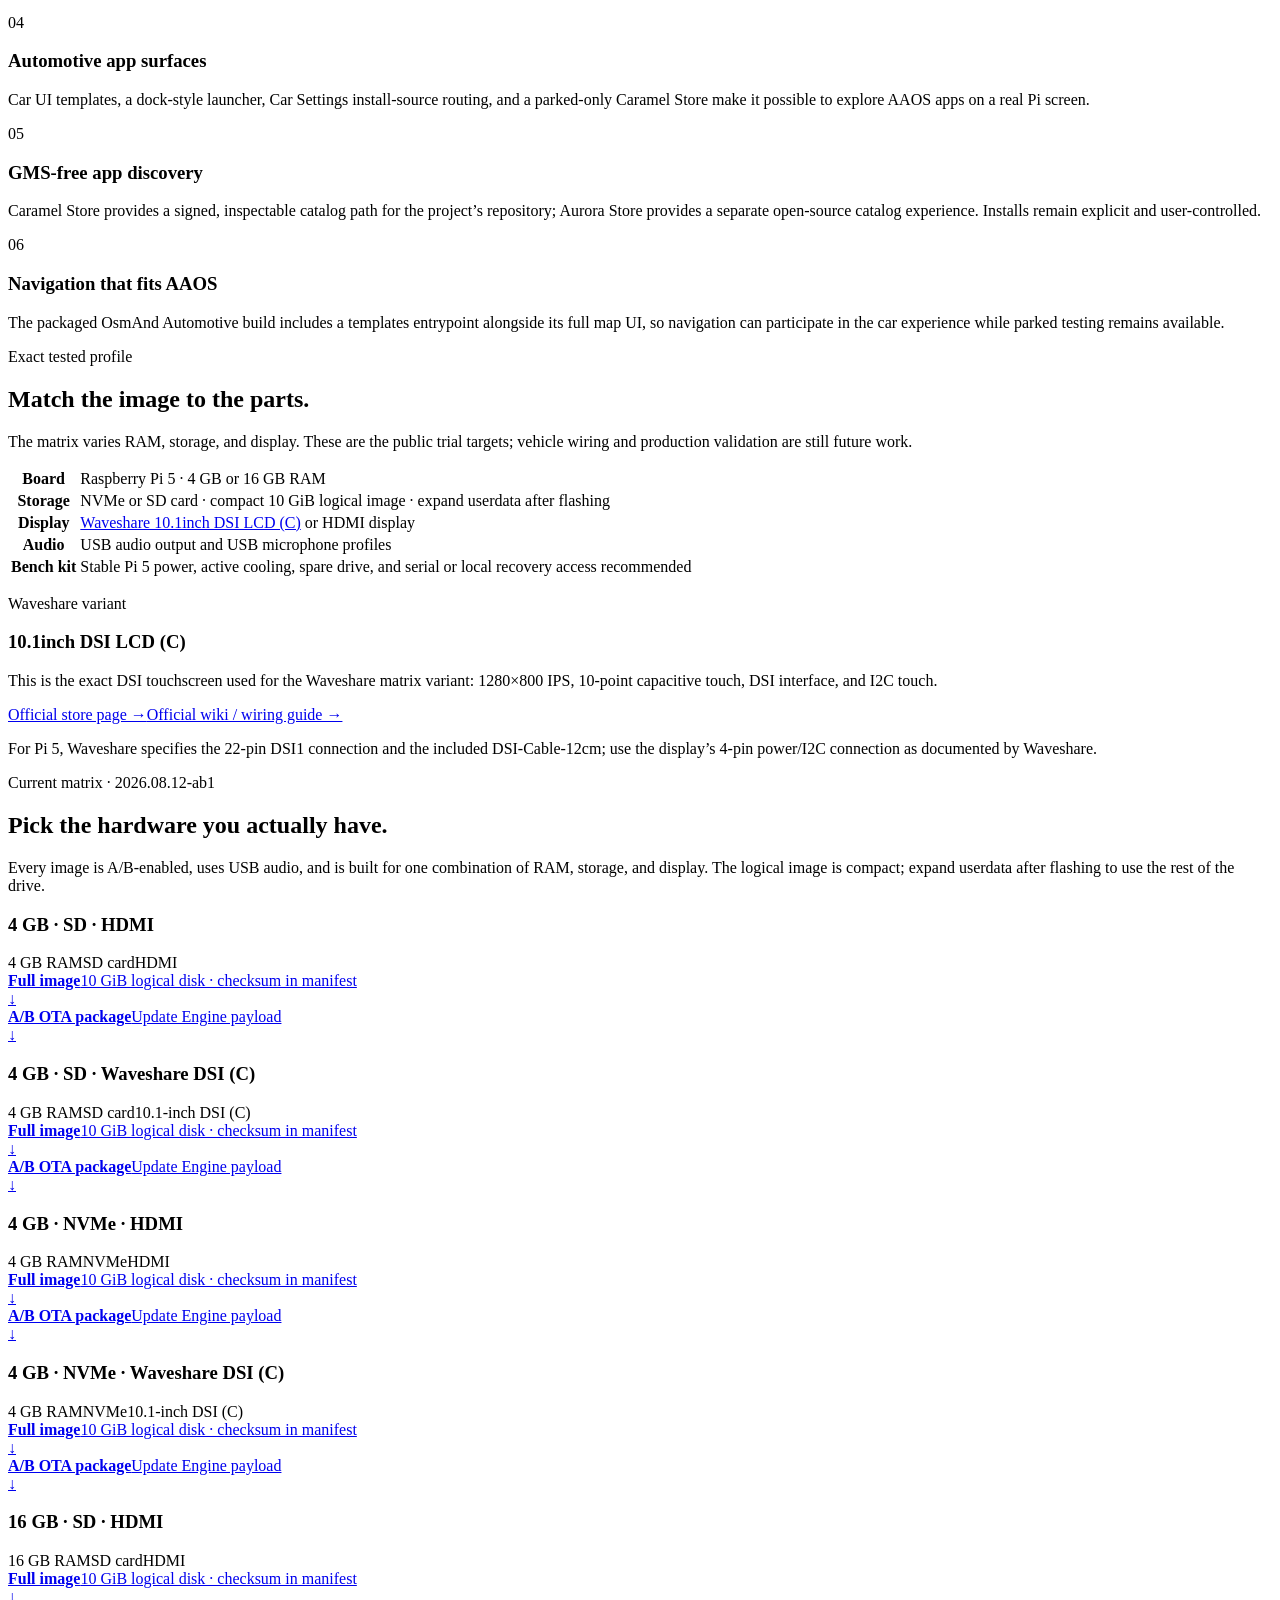
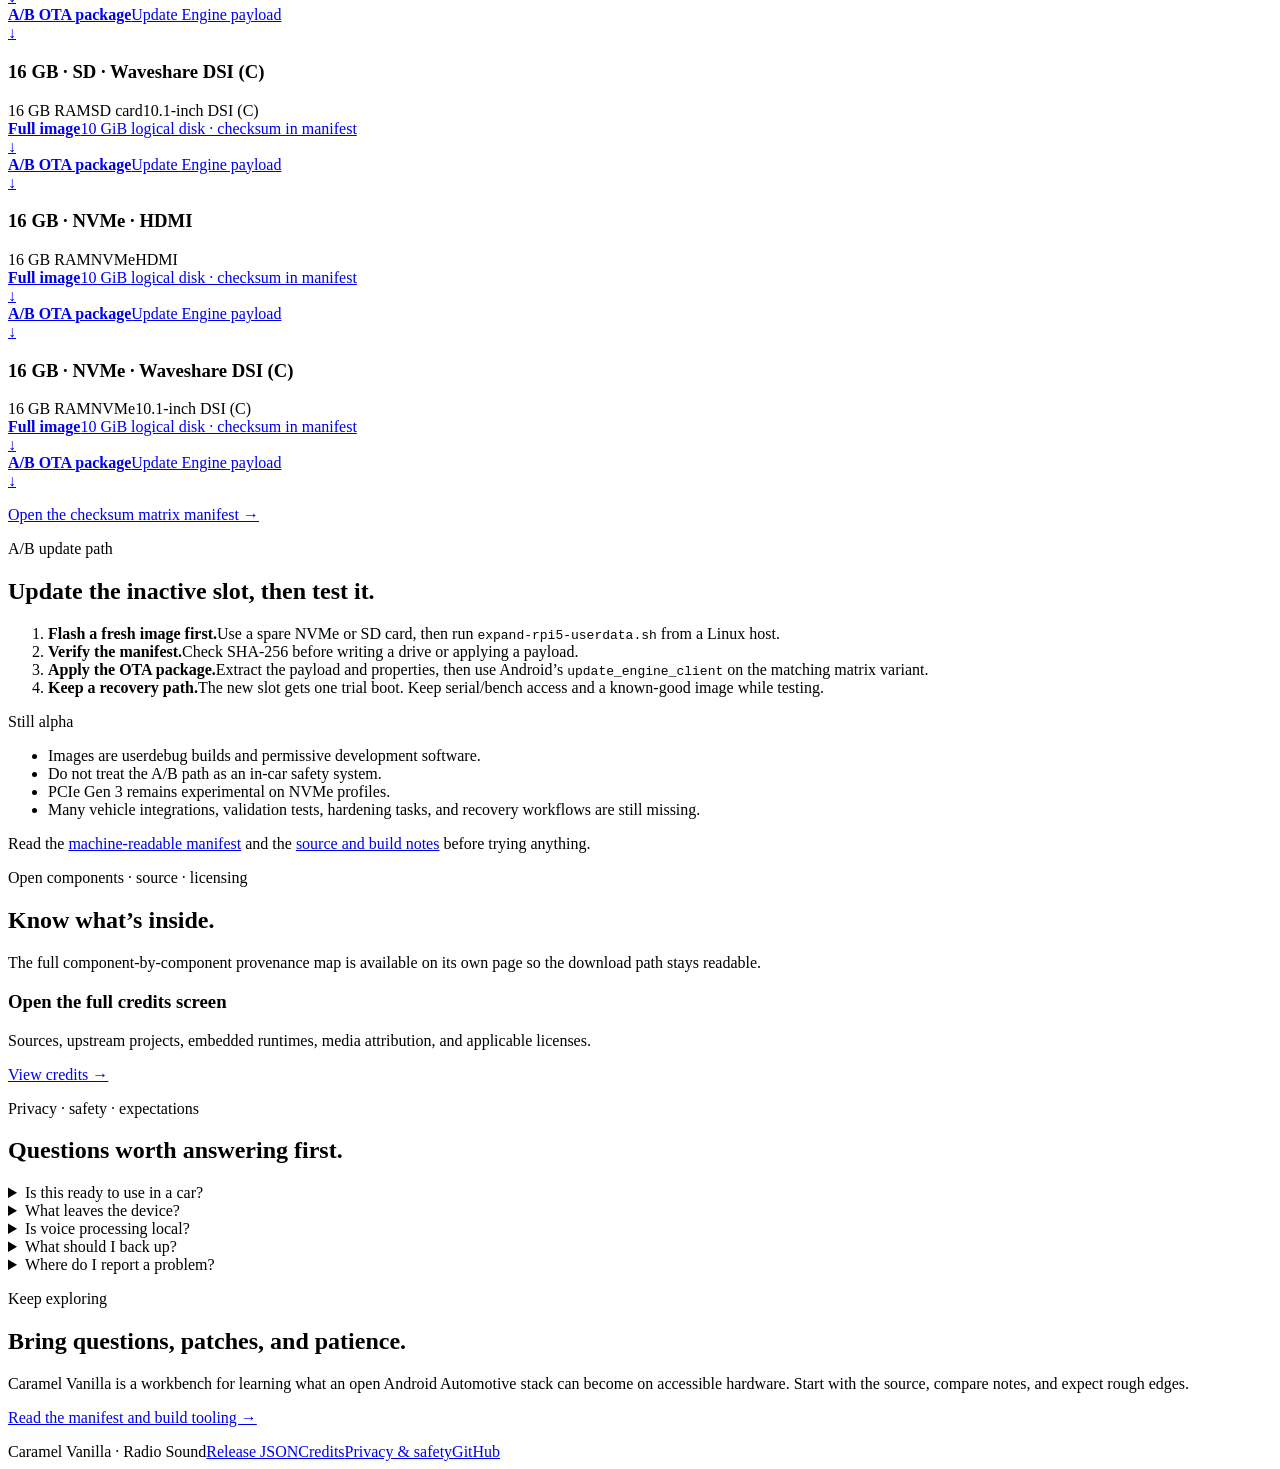
==== commit f192afab: "Order trial downloads by common hardware" ====
--- a/ota-site/site/index.html
+++ b/ota-site/site/index.html
@@ -31,7 +31,7 @@
       <section class="quickstart section" id="install">
         <div class="quickstart-head"><p class="eyebrow">Start here · about 5 minutes</p><h2>Download, flash, and get to the bench.</h2><p>Choose the image that matches your Raspberry Pi 5, storage, and display. Keep a spare drive handy; this is a developer trial, not an in-car install.</p></div>
         <div class="quickstart-grid">
-          <ol class="quickstart-steps"><li><strong>Check the parts.</strong><span>Use the compatibility notes below before downloading.</span></li><li><strong>Download and verify.</strong><span>Grab the full image and compare its SHA-256 with <a href="/release.json">release.json</a>.</span></li><li><strong>Flash and expand.</strong><span>Write the image to NVMe or SD, then run <code>expand-rpi5-userdata.sh</code> from the build tools.</span></li><li><strong>Boot on a bench.</strong><span>Keep serial access and the original image available while testing A/B updates.</span></li></ol>
+          <ol class="quickstart-steps"><li><div><strong>Check the parts.</strong><span>Use the compatibility notes below before downloading.</span></div></li><li><div><strong>Download and verify.</strong><span>Grab the full image and compare its SHA-256 with <a href="/release.json">release.json</a>.</span></div></li><li><div><strong>Flash and expand.</strong><span>Write the image to NVMe or SD, then run <code>expand-rpi5-userdata.sh</code> from the build tools.</span></div></li><li><div><strong>Boot on a bench.</strong><span>Keep serial access and the original image available while testing A/B updates.</span></div></li></ol>
           <div class="quickstart-action"><span class="pill">Alpha · userdebug · A/B</span><strong>Ready to pick a build?</strong><a class="primary-link" href="#download">See all downloads <span aria-hidden="true">↓</span></a><a class="secondary-link" href="https://github.com/radiosound-com/caramel-vanilla-manifest/blob/main/scripts/expand-rpi5-userdata.sh">Open the userdata expansion script</a></div>
         </div>
       </section>
@@ -80,14 +80,14 @@
         <h2>Pick the hardware you actually have.</h2>
         <p class="section-intro">Every image is A/B-enabled, uses USB audio, and is built for one combination of RAM, storage, and display. The logical image is compact; expand userdata after flashing to use the rest of the drive.</p>
         <div class="matrix">
+          <article class="variant-card"><div><h3>4 GB · SD · HDMI</h3><div class="release-meta"><span class="meta">4 GB RAM</span><span class="meta">SD card</span><span class="meta">HDMI</span></div></div><div class="downloads"><a class="download" href="https://mrdata.apps.radiosound.com/channels/caramel-vanilla/alpha/2026.08.12-ab1/4gb-sd-hdmi/rpi5-caramel-vanilla-4gb-sd-hdmi-20260812-ab1.img.gz"><div><strong>Full image</strong><span>10 GiB logical disk · checksum in manifest</span></div><b aria-hidden="true">↓</b></a><a class="download" href="https://mrdata.apps.radiosound.com/channels/caramel-vanilla/alpha/2026.08.12-ab1/4gb-sd-hdmi/rpi5-caramel-vanilla-4gb-sd-hdmi-20260812-ab1.ota.zip"><div><strong>A/B OTA package</strong><span>Update Engine payload</span></div><b aria-hidden="true">↓</b></a></div></article>
+          <article class="variant-card"><div><h3>4 GB · SD · Waveshare DSI (C)</h3><div class="release-meta"><span class="meta">4 GB RAM</span><span class="meta">SD card</span><span class="meta">10.1-inch DSI (C)</span></div></div><div class="downloads"><a class="download" href="https://mrdata.apps.radiosound.com/channels/caramel-vanilla/alpha/2026.08.12-ab1/4gb-sd-waveshare/rpi5-caramel-vanilla-4gb-sd-waveshare-20260812-ab1.img.gz"><div><strong>Full image</strong><span>10 GiB logical disk · checksum in manifest</span></div><b aria-hidden="true">↓</b></a><a class="download" href="https://mrdata.apps.radiosound.com/channels/caramel-vanilla/alpha/2026.08.12-ab1/4gb-sd-waveshare/rpi5-caramel-vanilla-4gb-sd-waveshare-20260812-ab1.ota.zip"><div><strong>A/B OTA package</strong><span>Update Engine payload</span></div><b aria-hidden="true">↓</b></a></div></article>
+          <article class="variant-card"><div><h3>4 GB · NVMe · HDMI</h3><div class="release-meta"><span class="meta">4 GB RAM</span><span class="meta">NVMe</span><span class="meta">HDMI</span></div></div><div class="downloads"><a class="download" href="https://mrdata.apps.radiosound.com/channels/caramel-vanilla/alpha/2026.08.12-ab1/4gb-nvme-hdmi/rpi5-caramel-vanilla-4gb-nvme-hdmi-20260812-ab1.img.gz"><div><strong>Full image</strong><span>10 GiB logical disk · checksum in manifest</span></div><b aria-hidden="true">↓</b></a><a class="download" href="https://mrdata.apps.radiosound.com/channels/caramel-vanilla/alpha/2026.08.12-ab1/4gb-nvme-hdmi/rpi5-caramel-vanilla-4gb-nvme-hdmi-20260812-ab1.ota.zip"><div><strong>A/B OTA package</strong><span>Update Engine payload</span></div><b aria-hidden="true">↓</b></a></div></article>
           <article class="variant-card"><div><h3>4 GB · NVMe · Waveshare DSI (C)</h3><div class="release-meta"><span class="meta">4 GB RAM</span><span class="meta">NVMe</span><span class="meta">10.1-inch DSI (C)</span></div></div><div class="downloads"><a class="download" href="https://mrdata.apps.radiosound.com/channels/caramel-vanilla/alpha/2026.08.12-ab1/4gb-nvme-waveshare/rpi5-caramel-vanilla-4gb-nvme-waveshare-20260812-ab1.img.gz"><div><strong>Full image</strong><span>10 GiB logical disk · checksum in manifest</span></div><b aria-hidden="true">↓</b></a><a class="download" href="https://mrdata.apps.radiosound.com/channels/caramel-vanilla/alpha/2026.08.12-ab1/4gb-nvme-waveshare/rpi5-caramel-vanilla-4gb-nvme-waveshare-20260812-ab1.ota.zip"><div><strong>A/B OTA package</strong><span>Update Engine payload</span></div><b aria-hidden="true">↓</b></a></div></article>
-          <article class="variant-card"><div><h3>4 GB · NVMe · HDMI</h3><div class="release-meta"><span class="meta">4 GB RAM</span><span class="meta">NVMe</span><span class="meta">HDMI</span></div></div><div class="downloads"><a class="download" href="https://mrdata.apps.radiosound.com/channels/caramel-vanilla/alpha/2026.08.12-ab1/4gb-nvme-hdmi/rpi5-caramel-vanilla-4gb-nvme-hdmi-20260812-ab1.img.gz"><div><strong>Full image</strong><span>10 GiB logical disk · checksum in manifest</span></div><b aria-hidden="true">↓</b></a><a class="download" href="https://mrdata.apps.radiosound.com/channels/caramel-vanilla/alpha/2026.08.12-ab1/4gb-nvme-hdmi/rpi5-caramel-vanilla-4gb-nvme-hdmi-20260812-ab1.ota.zip"><div><strong>A/B OTA package</strong><span>Update Engine payload</span></div><b aria-hidden="true">↓</b></a></div></article>
-          <article class="variant-card"><div><h3>4 GB · SD · Waveshare DSI (C)</h3><div class="release-meta"><span class="meta">4 GB RAM</span><span class="meta">SD card</span><span class="meta">10.1-inch DSI (C)</span></div></div><div class="downloads"><a class="download" href="https://mrdata.apps.radiosound.com/channels/caramel-vanilla/alpha/2026.08.12-ab1/4gb-sd-waveshare/rpi5-caramel-vanilla-4gb-sd-waveshare-20260812-ab1.img.gz"><div><strong>Full image</strong><span>10 GiB logical disk · checksum in manifest</span></div><b aria-hidden="true">↓</b></a><a class="download" href="https://mrdata.apps.radiosound.com/channels/caramel-vanilla/alpha/2026.08.12-ab1/4gb-sd-waveshare/rpi5-caramel-vanilla-4gb-sd-waveshare-20260812-ab1.ota.zip"><div><strong>A/B OTA package</strong><span>Update Engine payload</span></div><b aria-hidden="true">↓</b></a></div></article>
-          <article class="variant-card"><div><h3>4 GB · SD · HDMI</h3><div class="release-meta"><span class="meta">4 GB RAM</span><span class="meta">SD card</span><span class="meta">HDMI</span></div></div><div class="downloads"><a class="download" href="https://mrdata.apps.radiosound.com/channels/caramel-vanilla/alpha/2026.08.12-ab1/4gb-sd-hdmi/rpi5-caramel-vanilla-4gb-sd-hdmi-20260812-ab1.img.gz"><div><strong>Full image</strong><span>10 GiB logical disk · checksum in manifest</span></div><b aria-hidden="true">↓</b></a><a class="download" href="https://mrdata.apps.radiosound.com/channels/caramel-vanilla/alpha/2026.08.12-ab1/4gb-sd-hdmi/rpi5-caramel-vanilla-4gb-sd-hdmi-20260812-ab1.ota.zip"><div><strong>A/B OTA package</strong><span>Update Engine payload</span></div><b aria-hidden="true">↓</b></a></div></article>
+          <article class="variant-card"><div><h3>16 GB · SD · HDMI</h3><div class="release-meta"><span class="meta">16 GB RAM</span><span class="meta">SD card</span><span class="meta">HDMI</span></div></div><div class="downloads"><a class="download" href="https://mrdata.apps.radiosound.com/channels/caramel-vanilla/alpha/2026.08.12-ab1/16gb-sd-hdmi/rpi5-caramel-vanilla-16gb-sd-hdmi-20260812-ab1.img.gz"><div><strong>Full image</strong><span>10 GiB logical disk · checksum in manifest</span></div><b aria-hidden="true">↓</b></a><a class="download" href="https://mrdata.apps.radiosound.com/channels/caramel-vanilla/alpha/2026.08.12-ab1/16gb-sd-hdmi/rpi5-caramel-vanilla-16gb-sd-hdmi-20260812-ab1.ota.zip"><div><strong>A/B OTA package</strong><span>Update Engine payload</span></div><b aria-hidden="true">↓</b></a></div></article>
+          <article class="variant-card"><div><h3>16 GB · SD · Waveshare DSI (C)</h3><div class="release-meta"><span class="meta">16 GB RAM</span><span class="meta">SD card</span><span class="meta">10.1-inch DSI (C)</span></div></div><div class="downloads"><a class="download" href="https://mrdata.apps.radiosound.com/channels/caramel-vanilla/alpha/2026.08.12-ab1/16gb-sd-waveshare/rpi5-caramel-vanilla-16gb-sd-waveshare-20260812-ab1.img.gz"><div><strong>Full image</strong><span>10 GiB logical disk · checksum in manifest</span></div><b aria-hidden="true">↓</b></a><a class="download" href="https://mrdata.apps.radiosound.com/channels/caramel-vanilla/alpha/2026.08.12-ab1/16gb-sd-waveshare/rpi5-caramel-vanilla-16gb-sd-waveshare-20260812-ab1.ota.zip"><div><strong>A/B OTA package</strong><span>Update Engine payload</span></div><b aria-hidden="true">↓</b></a></div></article>
+          <article class="variant-card"><div><h3>16 GB · NVMe · HDMI</h3><div class="release-meta"><span class="meta">16 GB RAM</span><span class="meta">NVMe</span><span class="meta">HDMI</span></div></div><div class="downloads"><a class="download" href="https://mrdata.apps.radiosound.com/channels/caramel-vanilla/alpha/2026.08.12-ab1/16gb-nvme-hdmi/rpi5-caramel-vanilla-16gb-nvme-hdmi-20260812-ab1.img.gz"><div><strong>Full image</strong><span>10 GiB logical disk · checksum in manifest</span></div><b aria-hidden="true">↓</b></a><a class="download" href="https://mrdata.apps.radiosound.com/channels/caramel-vanilla/alpha/2026.08.12-ab1/16gb-nvme-hdmi/rpi5-caramel-vanilla-16gb-nvme-hdmi-20260812-ab1.ota.zip"><div><strong>A/B OTA package</strong><span>Update Engine payload</span></div><b aria-hidden="true">↓</b></a></div></article>
           <article class="variant-card"><div><h3>16 GB · NVMe · Waveshare DSI (C)</h3><div class="release-meta"><span class="meta">16 GB RAM</span><span class="meta">NVMe</span><span class="meta">10.1-inch DSI (C)</span></div></div><div class="downloads"><a class="download" href="https://mrdata.apps.radiosound.com/channels/caramel-vanilla/alpha/2026.08.12-ab1/16gb-nvme-waveshare/rpi5-caramel-vanilla-16gb-nvme-waveshare-20260812-ab1.img.gz"><div><strong>Full image</strong><span>10 GiB logical disk · checksum in manifest</span></div><b aria-hidden="true">↓</b></a><a class="download" href="https://mrdata.apps.radiosound.com/channels/caramel-vanilla/alpha/2026.08.12-ab1/16gb-nvme-waveshare/rpi5-caramel-vanilla-16gb-nvme-waveshare-20260812-ab1.ota.zip"><div><strong>A/B OTA package</strong><span>Update Engine payload</span></div><b aria-hidden="true">↓</b></a></div></article>
-          <article class="variant-card"><div><h3>16 GB · NVMe · HDMI</h3><div class="release-meta"><span class="meta">16 GB RAM</span><span class="meta">NVMe</span><span class="meta">HDMI</span></div></div><div class="downloads"><a class="download" href="https://mrdata.apps.radiosound.com/channels/caramel-vanilla/alpha/2026.08.12-ab1/16gb-nvme-hdmi/rpi5-caramel-vanilla-16gb-nvme-hdmi-20260812-ab1.img.gz"><div><strong>Full image</strong><span>10 GiB logical disk · checksum in manifest</span></div><b aria-hidden="true">↓</b></a><a class="download" href="https://mrdata.apps.radiosound.com/channels/caramel-vanilla/alpha/2026.08.12-ab1/16gb-nvme-hdmi/rpi5-caramel-vanilla-16gb-nvme-hdmi-20260812-ab1.ota.zip"><div><strong>A/B OTA package</strong><span>Update Engine payload</span></div><b aria-hidden="true">↓</b></a></div></article>
-          <article class="variant-card"><div><h3>16 GB · SD · Waveshare DSI (C)</h3><div class="release-meta"><span class="meta">16 GB RAM</span><span class="meta">SD card</span><span class="meta">10.1-inch DSI (C)</span></div></div><div class="downloads"><a class="download" href="https://mrdata.apps.radiosound.com/channels/caramel-vanilla/alpha/2026.08.12-ab1/16gb-sd-waveshare/rpi5-caramel-vanilla-16gb-sd-waveshare-20260812-ab1.img.gz"><div><strong>Full image</strong><span>10 GiB logical disk · checksum in manifest</span></div><b aria-hidden="true">↓</b></a><a class="download" href="https://mrdata.apps.radiosound.com/channels/caramel-vanilla/alpha/2026.08.12-ab1/16gb-sd-waveshare/rpi5-caramel-vanilla-16gb-sd-waveshare-20260812-ab1.ota.zip"><div><strong>A/B OTA package</strong><span>Update Engine payload</span></div><b aria-hidden="true">↓</b></a></div></article>
-          <article class="variant-card"><div><h3>16 GB · SD · HDMI</h3><div class="release-meta"><span class="meta">16 GB RAM</span><span class="meta">SD card</span><span class="meta">HDMI</span></div></div><div class="downloads"><a class="download" href="https://mrdata.apps.radiosound.com/channels/caramel-vanilla/alpha/2026.08.12-ab1/16gb-sd-hdmi/rpi5-caramel-vanilla-16gb-sd-hdmi-20260812-ab1.img.gz"><div><strong>Full image</strong><span>10 GiB logical disk · checksum in manifest</span></div><b aria-hidden="true">↓</b></a><a class="download" href="https://mrdata.apps.radiosound.com/channels/caramel-vanilla/alpha/2026.08.12-ab1/16gb-sd-hdmi/rpi5-caramel-vanilla-16gb-sd-hdmi-20260812-ab1.ota.zip"><div><strong>A/B OTA package</strong><span>Update Engine payload</span></div><b aria-hidden="true">↓</b></a></div></article>
         </div>
         <p class="manifest-link"><a href="/release.json">Open the checksum matrix manifest →</a></p>
       </section>
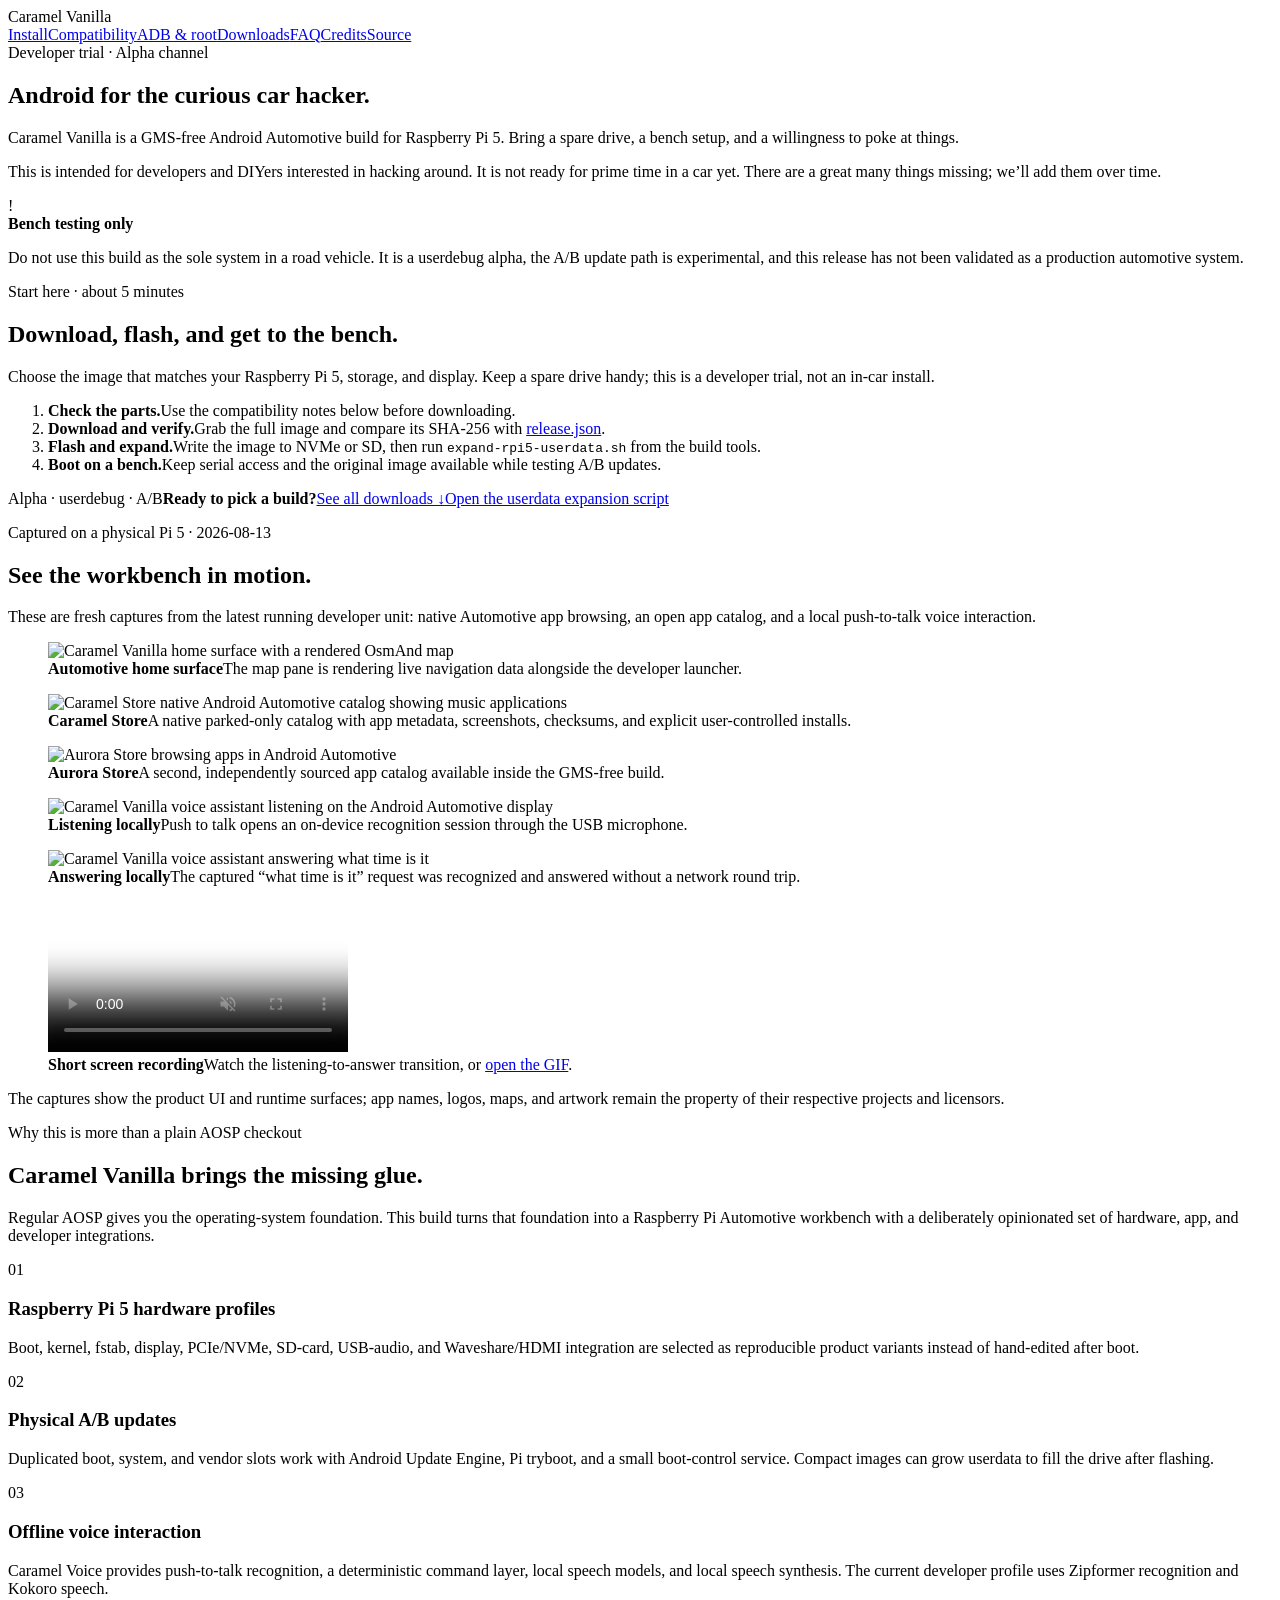
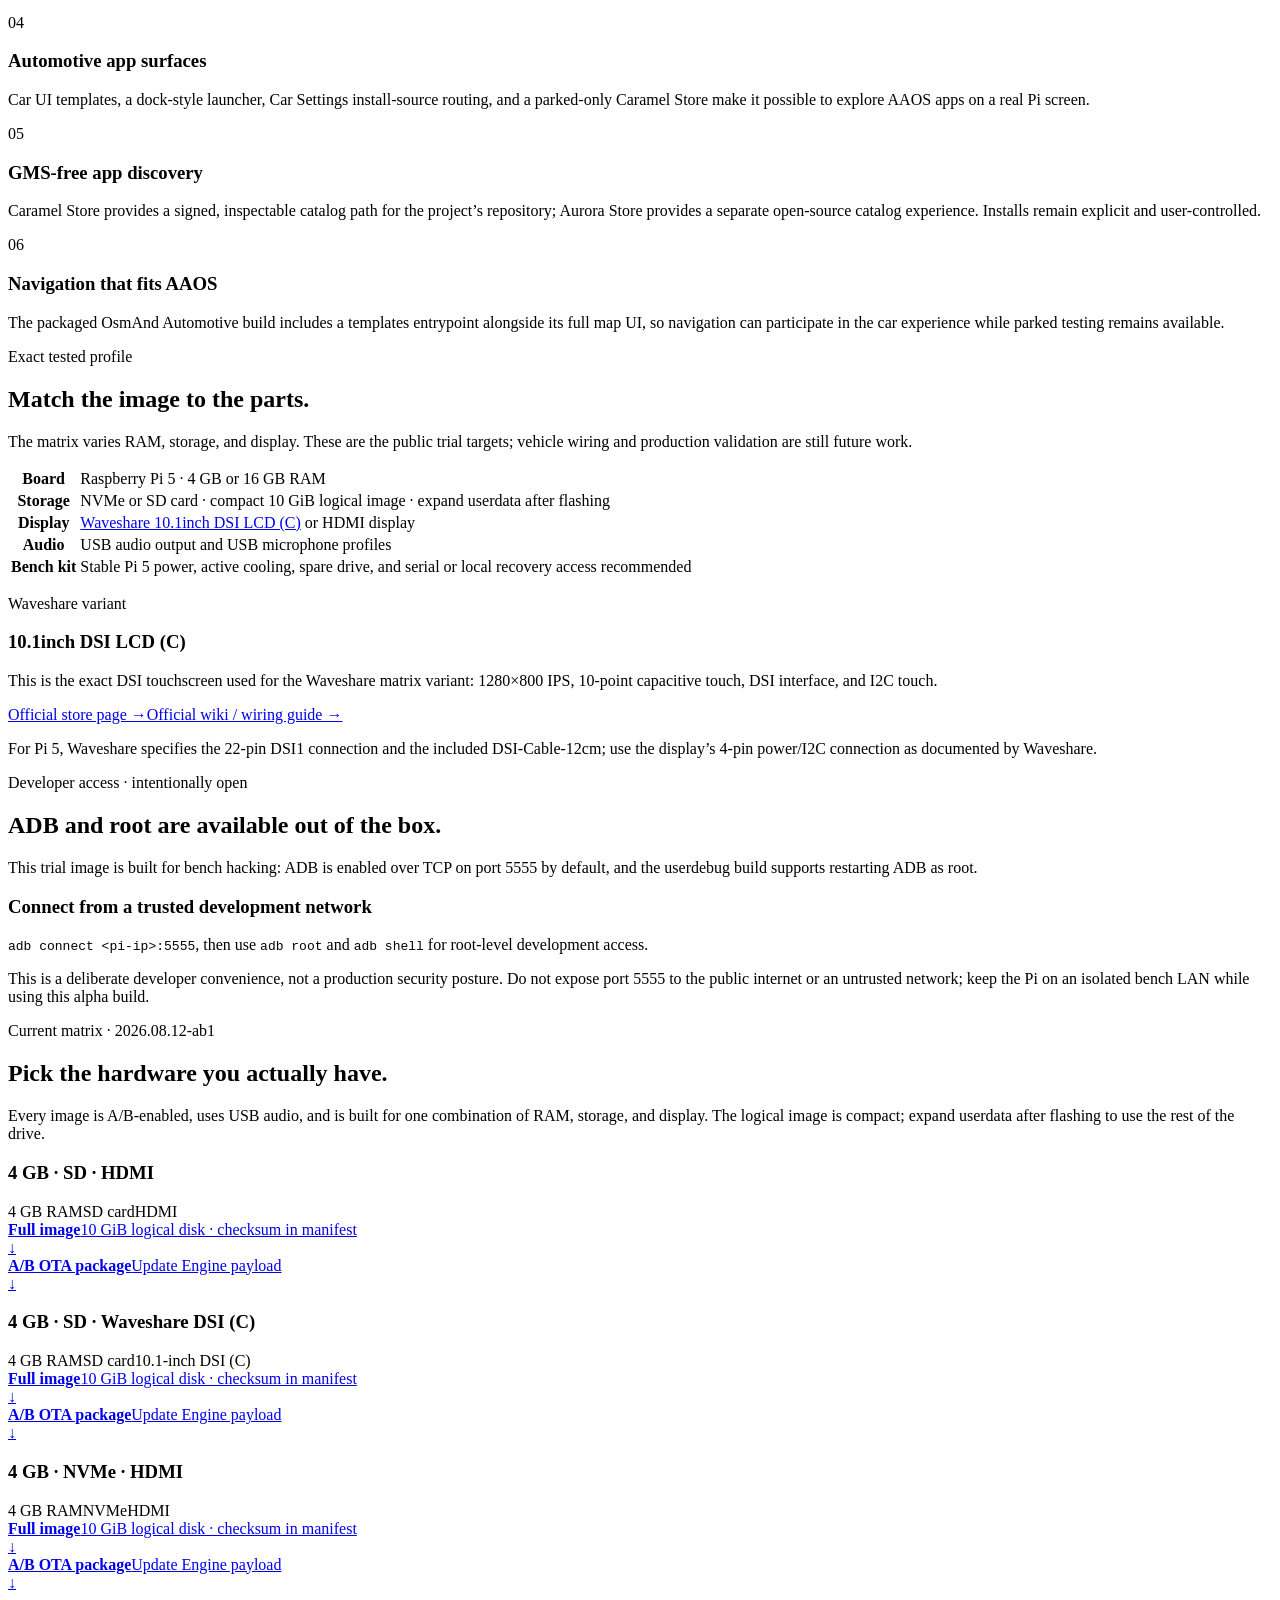
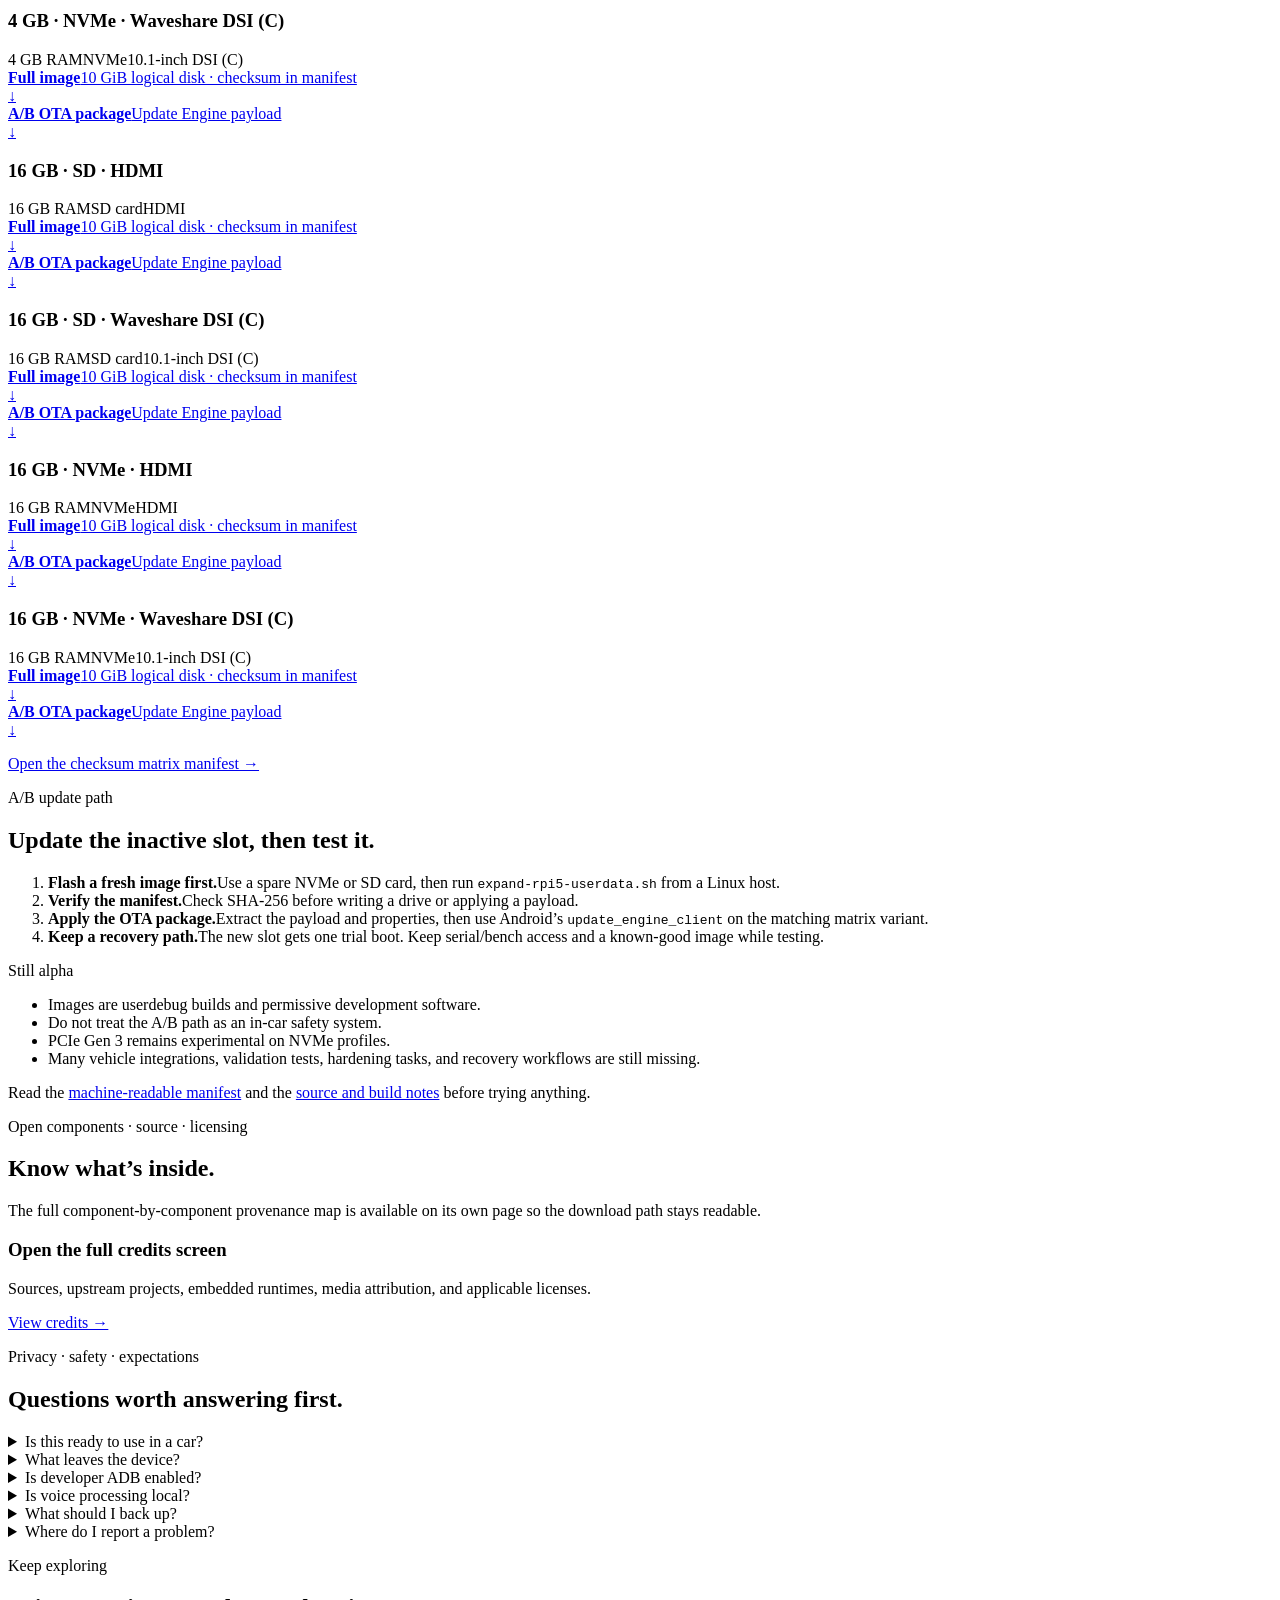
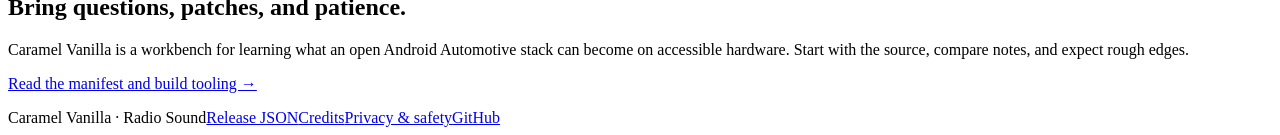
==== commit 1e08e452: "Document developer ADB and root access" ====
--- a/ota-site/site/index.html
+++ b/ota-site/site/index.html
@@ -12,7 +12,7 @@
   <div class="shell">
     <header>
       <div class="brand"><span class="mark" aria-hidden="true"></span><span>Caramel Vanilla</span></div>
-      <nav aria-label="Page navigation"><a href="#install">Install</a><a href="#compatibility">Compatibility</a><a href="#download">Downloads</a><a href="#faq">FAQ</a><a href="/credits.html">Credits</a><a href="https://github.com/radiosound-com/caramel-vanilla-manifest">Source</a></nav>
+      <nav aria-label="Page navigation"><a href="#install">Install</a><a href="#compatibility">Compatibility</a><a href="#developer-access">ADB &amp; root</a><a href="#download">Downloads</a><a href="#faq">FAQ</a><a href="/credits.html">Credits</a><a href="https://github.com/radiosound-com/caramel-vanilla-manifest">Source</a></nav>
     </header>
 
     <main>
@@ -75,6 +75,17 @@
         </div>
       </section>
 
+      <section class="section" id="developer-access">
+        <p class="eyebrow">Developer access · intentionally open</p>
+        <h2>ADB and root are available out of the box.</h2>
+        <p class="section-intro">This trial image is built for bench hacking: ADB is enabled over TCP on port 5555 by default, and the userdebug build supports restarting ADB as root.</p>
+        <div class="card">
+          <h3>Connect from a trusted development network</h3>
+          <p><code>adb connect &lt;pi-ip&gt;:5555</code>, then use <code>adb root</code> and <code>adb shell</code> for root-level development access.</p>
+          <p class="compatibility-note">This is a deliberate developer convenience, not a production security posture. Do not expose port 5555 to the public internet or an untrusted network; keep the Pi on an isolated bench LAN while using this alpha build.</p>
+        </div>
+      </section>
+
       <section class="section" id="download">
         <p class="eyebrow">Current matrix · 2026.08.12-ab1</p>
         <h2>Pick the hardware you actually have.</h2>
@@ -114,6 +125,7 @@
         <div class="faq-list">
           <details><summary>Is this ready to use in a car?</summary><p>No. It is a rough alpha userdebug build for developers and DIYers on a bench or spare drive. It is not a safety system, and it has not had production vehicle validation.</p></details>
           <details><summary>What leaves the device?</summary><p>The public site itself has no sign-in, forms, analytics, or third-party scripts. On the device, network-capable apps such as map and app-catalog services may connect to their own services when you use them. Review each app’s settings and permissions before connecting it to a network.</p></details>
+          <details><summary>Is developer ADB enabled?</summary><p>Yes. ADB listens over TCP on port 5555 by default, and these userdebug images support <code>adb root</code>. Connect only from a trusted bench network; do not expose the device or port 5555 to the public internet or an untrusted network.</p></details>
           <details><summary>Is voice processing local?</summary><p>The captured developer profile uses local recognition and local speech synthesis. Treat this as a capability of the trial profile, not a blanket promise for every future model or command integration; inspect the build’s voice configuration before using it with sensitive audio.</p></details>
           <details><summary>What should I back up?</summary><p>Back up anything on the target drive before flashing. Keep the original image, SHA-256 manifest, serial or recovery access, and a known-good bootable drive while testing the A/B path.</p></details>
           <details><summary>Where do I report a problem?</summary><p>Start with the <a href="https://github.com/radiosound-com/caramel-vanilla-manifest/issues">manifest issue tracker</a> and include the exact matrix variant, image version, peripherals, and reproduction steps. Do not include private logs or credentials.</p></details>
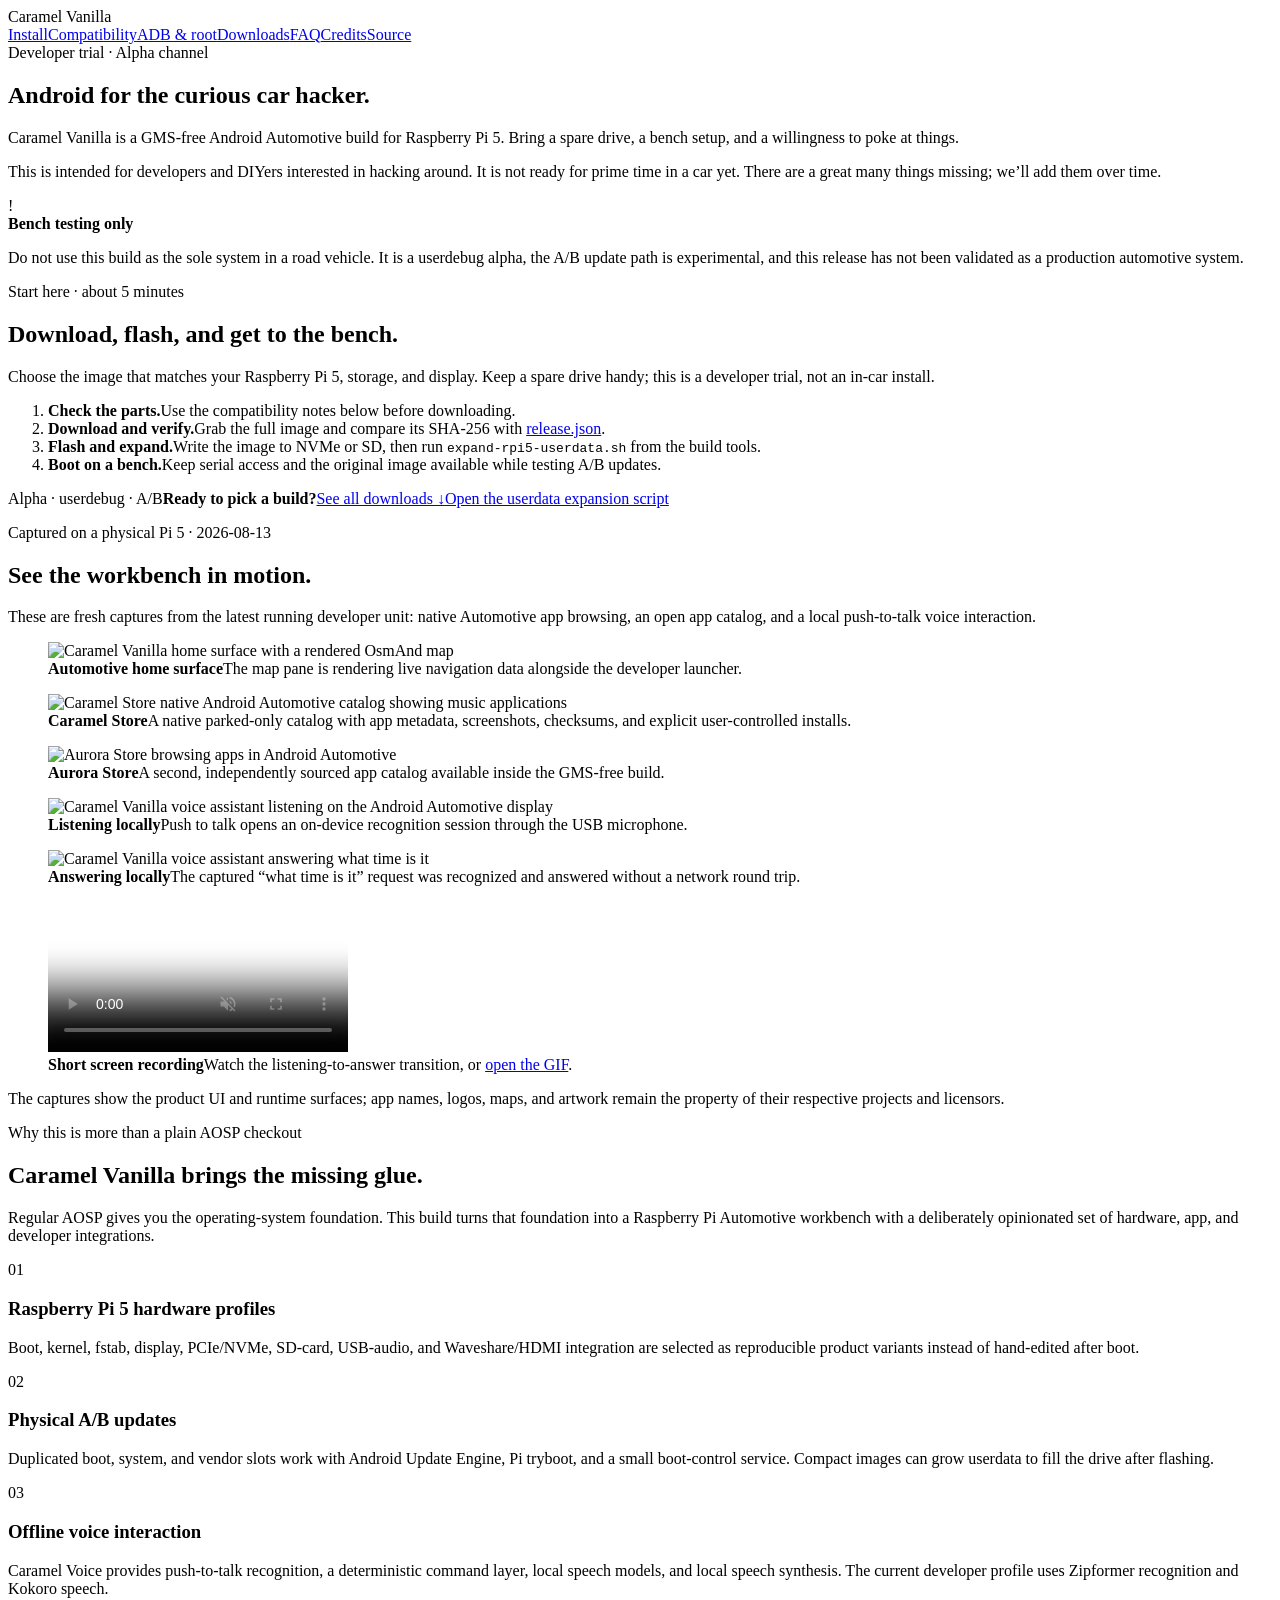
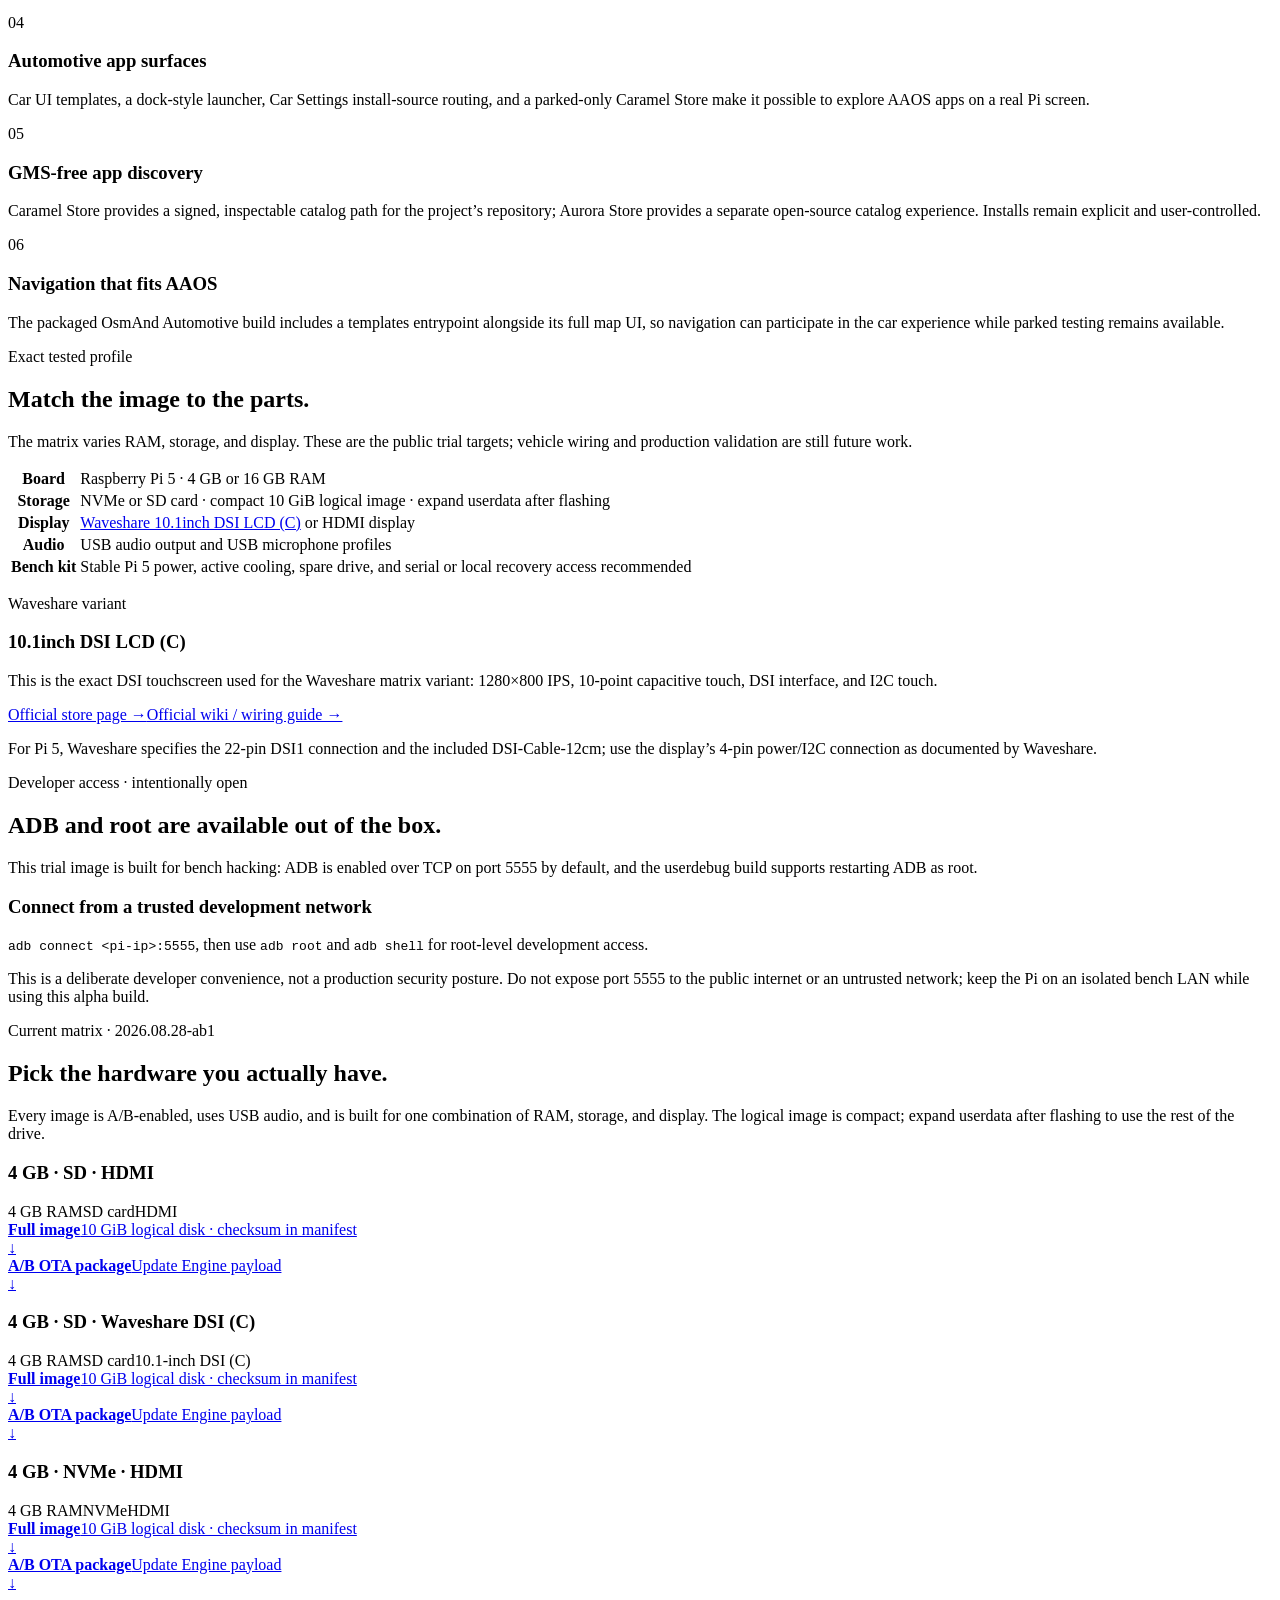
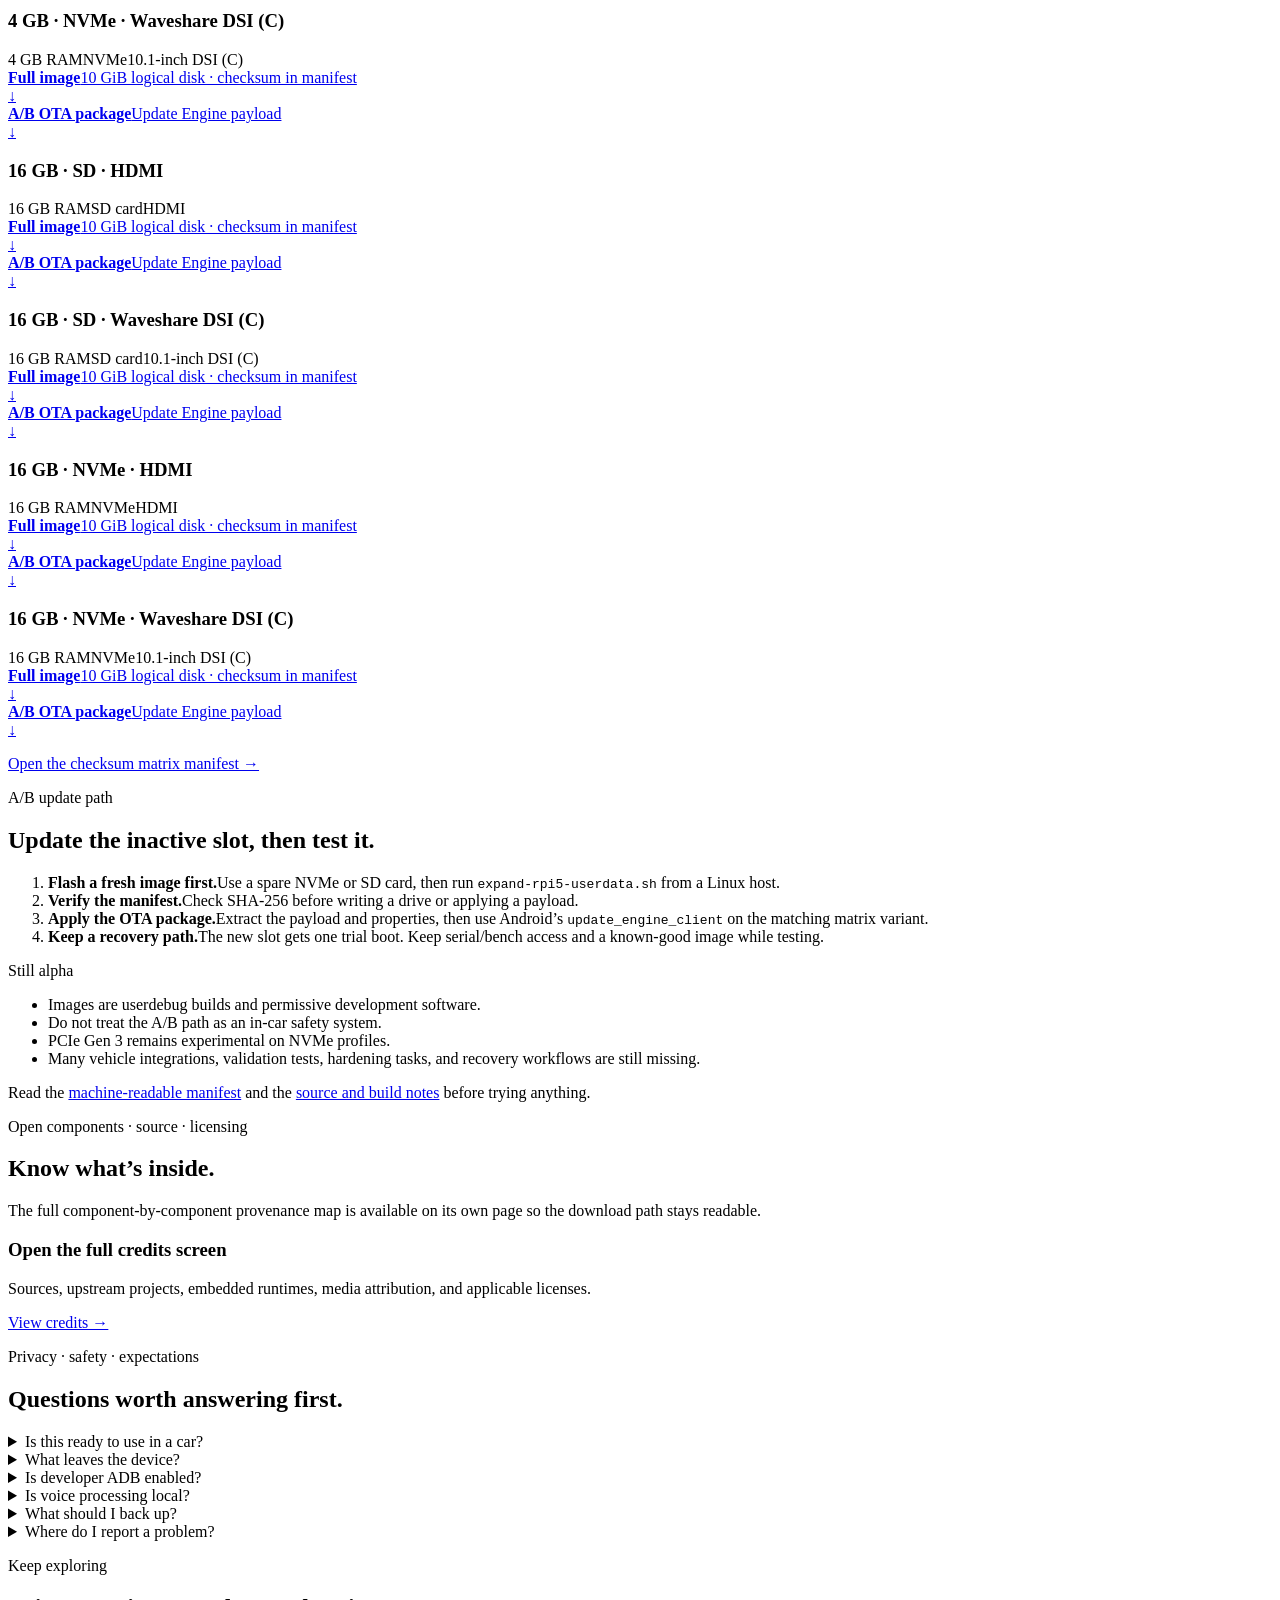
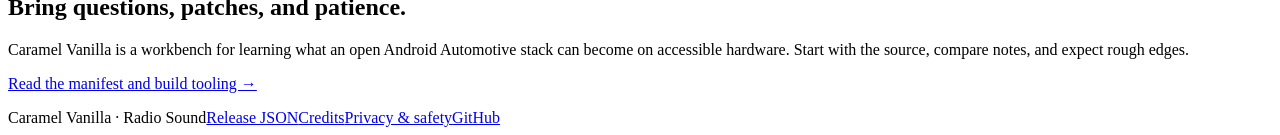
==== commit 2f20c91c: "ota-site: publish Android 17 matrix release" ====
--- a/ota-site/site/index.html
+++ b/ota-site/site/index.html
@@ -87,18 +87,18 @@
       </section>
 
       <section class="section" id="download">
-        <p class="eyebrow">Current matrix · 2026.08.12-ab1</p>
+        <p class="eyebrow">Current matrix · 2026.08.28-ab1</p>
         <h2>Pick the hardware you actually have.</h2>
         <p class="section-intro">Every image is A/B-enabled, uses USB audio, and is built for one combination of RAM, storage, and display. The logical image is compact; expand userdata after flashing to use the rest of the drive.</p>
         <div class="matrix">
-          <article class="variant-card"><div><h3>4 GB · SD · HDMI</h3><div class="release-meta"><span class="meta">4 GB RAM</span><span class="meta">SD card</span><span class="meta">HDMI</span></div></div><div class="downloads"><a class="download" href="https://mrdata.apps.radiosound.com/channels/caramel-vanilla/alpha/2026.08.12-ab1/4gb-sd-hdmi/rpi5-caramel-vanilla-4gb-sd-hdmi-20260812-ab1.img.gz"><div><strong>Full image</strong><span>10 GiB logical disk · checksum in manifest</span></div><b aria-hidden="true">↓</b></a><a class="download" href="https://mrdata.apps.radiosound.com/channels/caramel-vanilla/alpha/2026.08.12-ab1/4gb-sd-hdmi/rpi5-caramel-vanilla-4gb-sd-hdmi-20260812-ab1.ota.zip"><div><strong>A/B OTA package</strong><span>Update Engine payload</span></div><b aria-hidden="true">↓</b></a></div></article>
-          <article class="variant-card"><div><h3>4 GB · SD · Waveshare DSI (C)</h3><div class="release-meta"><span class="meta">4 GB RAM</span><span class="meta">SD card</span><span class="meta">10.1-inch DSI (C)</span></div></div><div class="downloads"><a class="download" href="https://mrdata.apps.radiosound.com/channels/caramel-vanilla/alpha/2026.08.12-ab1/4gb-sd-waveshare/rpi5-caramel-vanilla-4gb-sd-waveshare-20260812-ab1.img.gz"><div><strong>Full image</strong><span>10 GiB logical disk · checksum in manifest</span></div><b aria-hidden="true">↓</b></a><a class="download" href="https://mrdata.apps.radiosound.com/channels/caramel-vanilla/alpha/2026.08.12-ab1/4gb-sd-waveshare/rpi5-caramel-vanilla-4gb-sd-waveshare-20260812-ab1.ota.zip"><div><strong>A/B OTA package</strong><span>Update Engine payload</span></div><b aria-hidden="true">↓</b></a></div></article>
-          <article class="variant-card"><div><h3>4 GB · NVMe · HDMI</h3><div class="release-meta"><span class="meta">4 GB RAM</span><span class="meta">NVMe</span><span class="meta">HDMI</span></div></div><div class="downloads"><a class="download" href="https://mrdata.apps.radiosound.com/channels/caramel-vanilla/alpha/2026.08.12-ab1/4gb-nvme-hdmi/rpi5-caramel-vanilla-4gb-nvme-hdmi-20260812-ab1.img.gz"><div><strong>Full image</strong><span>10 GiB logical disk · checksum in manifest</span></div><b aria-hidden="true">↓</b></a><a class="download" href="https://mrdata.apps.radiosound.com/channels/caramel-vanilla/alpha/2026.08.12-ab1/4gb-nvme-hdmi/rpi5-caramel-vanilla-4gb-nvme-hdmi-20260812-ab1.ota.zip"><div><strong>A/B OTA package</strong><span>Update Engine payload</span></div><b aria-hidden="true">↓</b></a></div></article>
-          <article class="variant-card"><div><h3>4 GB · NVMe · Waveshare DSI (C)</h3><div class="release-meta"><span class="meta">4 GB RAM</span><span class="meta">NVMe</span><span class="meta">10.1-inch DSI (C)</span></div></div><div class="downloads"><a class="download" href="https://mrdata.apps.radiosound.com/channels/caramel-vanilla/alpha/2026.08.12-ab1/4gb-nvme-waveshare/rpi5-caramel-vanilla-4gb-nvme-waveshare-20260812-ab1.img.gz"><div><strong>Full image</strong><span>10 GiB logical disk · checksum in manifest</span></div><b aria-hidden="true">↓</b></a><a class="download" href="https://mrdata.apps.radiosound.com/channels/caramel-vanilla/alpha/2026.08.12-ab1/4gb-nvme-waveshare/rpi5-caramel-vanilla-4gb-nvme-waveshare-20260812-ab1.ota.zip"><div><strong>A/B OTA package</strong><span>Update Engine payload</span></div><b aria-hidden="true">↓</b></a></div></article>
-          <article class="variant-card"><div><h3>16 GB · SD · HDMI</h3><div class="release-meta"><span class="meta">16 GB RAM</span><span class="meta">SD card</span><span class="meta">HDMI</span></div></div><div class="downloads"><a class="download" href="https://mrdata.apps.radiosound.com/channels/caramel-vanilla/alpha/2026.08.12-ab1/16gb-sd-hdmi/rpi5-caramel-vanilla-16gb-sd-hdmi-20260812-ab1.img.gz"><div><strong>Full image</strong><span>10 GiB logical disk · checksum in manifest</span></div><b aria-hidden="true">↓</b></a><a class="download" href="https://mrdata.apps.radiosound.com/channels/caramel-vanilla/alpha/2026.08.12-ab1/16gb-sd-hdmi/rpi5-caramel-vanilla-16gb-sd-hdmi-20260812-ab1.ota.zip"><div><strong>A/B OTA package</strong><span>Update Engine payload</span></div><b aria-hidden="true">↓</b></a></div></article>
-          <article class="variant-card"><div><h3>16 GB · SD · Waveshare DSI (C)</h3><div class="release-meta"><span class="meta">16 GB RAM</span><span class="meta">SD card</span><span class="meta">10.1-inch DSI (C)</span></div></div><div class="downloads"><a class="download" href="https://mrdata.apps.radiosound.com/channels/caramel-vanilla/alpha/2026.08.12-ab1/16gb-sd-waveshare/rpi5-caramel-vanilla-16gb-sd-waveshare-20260812-ab1.img.gz"><div><strong>Full image</strong><span>10 GiB logical disk · checksum in manifest</span></div><b aria-hidden="true">↓</b></a><a class="download" href="https://mrdata.apps.radiosound.com/channels/caramel-vanilla/alpha/2026.08.12-ab1/16gb-sd-waveshare/rpi5-caramel-vanilla-16gb-sd-waveshare-20260812-ab1.ota.zip"><div><strong>A/B OTA package</strong><span>Update Engine payload</span></div><b aria-hidden="true">↓</b></a></div></article>
-          <article class="variant-card"><div><h3>16 GB · NVMe · HDMI</h3><div class="release-meta"><span class="meta">16 GB RAM</span><span class="meta">NVMe</span><span class="meta">HDMI</span></div></div><div class="downloads"><a class="download" href="https://mrdata.apps.radiosound.com/channels/caramel-vanilla/alpha/2026.08.12-ab1/16gb-nvme-hdmi/rpi5-caramel-vanilla-16gb-nvme-hdmi-20260812-ab1.img.gz"><div><strong>Full image</strong><span>10 GiB logical disk · checksum in manifest</span></div><b aria-hidden="true">↓</b></a><a class="download" href="https://mrdata.apps.radiosound.com/channels/caramel-vanilla/alpha/2026.08.12-ab1/16gb-nvme-hdmi/rpi5-caramel-vanilla-16gb-nvme-hdmi-20260812-ab1.ota.zip"><div><strong>A/B OTA package</strong><span>Update Engine payload</span></div><b aria-hidden="true">↓</b></a></div></article>
-          <article class="variant-card"><div><h3>16 GB · NVMe · Waveshare DSI (C)</h3><div class="release-meta"><span class="meta">16 GB RAM</span><span class="meta">NVMe</span><span class="meta">10.1-inch DSI (C)</span></div></div><div class="downloads"><a class="download" href="https://mrdata.apps.radiosound.com/channels/caramel-vanilla/alpha/2026.08.12-ab1/16gb-nvme-waveshare/rpi5-caramel-vanilla-16gb-nvme-waveshare-20260812-ab1.img.gz"><div><strong>Full image</strong><span>10 GiB logical disk · checksum in manifest</span></div><b aria-hidden="true">↓</b></a><a class="download" href="https://mrdata.apps.radiosound.com/channels/caramel-vanilla/alpha/2026.08.12-ab1/16gb-nvme-waveshare/rpi5-caramel-vanilla-16gb-nvme-waveshare-20260812-ab1.ota.zip"><div><strong>A/B OTA package</strong><span>Update Engine payload</span></div><b aria-hidden="true">↓</b></a></div></article>
+          <article class="variant-card"><div><h3>4 GB · SD · HDMI</h3><div class="release-meta"><span class="meta">4 GB RAM</span><span class="meta">SD card</span><span class="meta">HDMI</span></div></div><div class="downloads"><a class="download" href="https://mrdata.apps.radiosound.com/channels/caramel-vanilla/alpha/2026.08.28-ab1/4gb-sd-hdmi/rpi5-caramel-vanilla-4gb-sd-hdmi-20260828-ab1.img.gz"><div><strong>Full image</strong><span>10 GiB logical disk · checksum in manifest</span></div><b aria-hidden="true">↓</b></a><a class="download" href="https://mrdata.apps.radiosound.com/channels/caramel-vanilla/alpha/2026.08.28-ab1/4gb-sd-hdmi/rpi5-caramel-vanilla-4gb-sd-hdmi-20260828-ab1.ota.zip"><div><strong>A/B OTA package</strong><span>Update Engine payload</span></div><b aria-hidden="true">↓</b></a></div></article>
+          <article class="variant-card"><div><h3>4 GB · SD · Waveshare DSI (C)</h3><div class="release-meta"><span class="meta">4 GB RAM</span><span class="meta">SD card</span><span class="meta">10.1-inch DSI (C)</span></div></div><div class="downloads"><a class="download" href="https://mrdata.apps.radiosound.com/channels/caramel-vanilla/alpha/2026.08.28-ab1/4gb-sd-waveshare/rpi5-caramel-vanilla-4gb-sd-waveshare-20260828-ab1.img.gz"><div><strong>Full image</strong><span>10 GiB logical disk · checksum in manifest</span></div><b aria-hidden="true">↓</b></a><a class="download" href="https://mrdata.apps.radiosound.com/channels/caramel-vanilla/alpha/2026.08.28-ab1/4gb-sd-waveshare/rpi5-caramel-vanilla-4gb-sd-waveshare-20260828-ab1.ota.zip"><div><strong>A/B OTA package</strong><span>Update Engine payload</span></div><b aria-hidden="true">↓</b></a></div></article>
+          <article class="variant-card"><div><h3>4 GB · NVMe · HDMI</h3><div class="release-meta"><span class="meta">4 GB RAM</span><span class="meta">NVMe</span><span class="meta">HDMI</span></div></div><div class="downloads"><a class="download" href="https://mrdata.apps.radiosound.com/channels/caramel-vanilla/alpha/2026.08.28-ab1/4gb-nvme-hdmi/rpi5-caramel-vanilla-4gb-nvme-hdmi-20260828-ab1.img.gz"><div><strong>Full image</strong><span>10 GiB logical disk · checksum in manifest</span></div><b aria-hidden="true">↓</b></a><a class="download" href="https://mrdata.apps.radiosound.com/channels/caramel-vanilla/alpha/2026.08.28-ab1/4gb-nvme-hdmi/rpi5-caramel-vanilla-4gb-nvme-hdmi-20260828-ab1.ota.zip"><div><strong>A/B OTA package</strong><span>Update Engine payload</span></div><b aria-hidden="true">↓</b></a></div></article>
+          <article class="variant-card"><div><h3>4 GB · NVMe · Waveshare DSI (C)</h3><div class="release-meta"><span class="meta">4 GB RAM</span><span class="meta">NVMe</span><span class="meta">10.1-inch DSI (C)</span></div></div><div class="downloads"><a class="download" href="https://mrdata.apps.radiosound.com/channels/caramel-vanilla/alpha/2026.08.28-ab1/4gb-nvme-waveshare/rpi5-caramel-vanilla-4gb-nvme-waveshare-20260828-ab1.img.gz"><div><strong>Full image</strong><span>10 GiB logical disk · checksum in manifest</span></div><b aria-hidden="true">↓</b></a><a class="download" href="https://mrdata.apps.radiosound.com/channels/caramel-vanilla/alpha/2026.08.28-ab1/4gb-nvme-waveshare/rpi5-caramel-vanilla-4gb-nvme-waveshare-20260828-ab1.ota.zip"><div><strong>A/B OTA package</strong><span>Update Engine payload</span></div><b aria-hidden="true">↓</b></a></div></article>
+          <article class="variant-card"><div><h3>16 GB · SD · HDMI</h3><div class="release-meta"><span class="meta">16 GB RAM</span><span class="meta">SD card</span><span class="meta">HDMI</span></div></div><div class="downloads"><a class="download" href="https://mrdata.apps.radiosound.com/channels/caramel-vanilla/alpha/2026.08.28-ab1/16gb-sd-hdmi/rpi5-caramel-vanilla-16gb-sd-hdmi-20260828-ab1.img.gz"><div><strong>Full image</strong><span>10 GiB logical disk · checksum in manifest</span></div><b aria-hidden="true">↓</b></a><a class="download" href="https://mrdata.apps.radiosound.com/channels/caramel-vanilla/alpha/2026.08.28-ab1/16gb-sd-hdmi/rpi5-caramel-vanilla-16gb-sd-hdmi-20260828-ab1.ota.zip"><div><strong>A/B OTA package</strong><span>Update Engine payload</span></div><b aria-hidden="true">↓</b></a></div></article>
+          <article class="variant-card"><div><h3>16 GB · SD · Waveshare DSI (C)</h3><div class="release-meta"><span class="meta">16 GB RAM</span><span class="meta">SD card</span><span class="meta">10.1-inch DSI (C)</span></div></div><div class="downloads"><a class="download" href="https://mrdata.apps.radiosound.com/channels/caramel-vanilla/alpha/2026.08.28-ab1/16gb-sd-waveshare/rpi5-caramel-vanilla-16gb-sd-waveshare-20260828-ab1.img.gz"><div><strong>Full image</strong><span>10 GiB logical disk · checksum in manifest</span></div><b aria-hidden="true">↓</b></a><a class="download" href="https://mrdata.apps.radiosound.com/channels/caramel-vanilla/alpha/2026.08.28-ab1/16gb-sd-waveshare/rpi5-caramel-vanilla-16gb-sd-waveshare-20260828-ab1.ota.zip"><div><strong>A/B OTA package</strong><span>Update Engine payload</span></div><b aria-hidden="true">↓</b></a></div></article>
+          <article class="variant-card"><div><h3>16 GB · NVMe · HDMI</h3><div class="release-meta"><span class="meta">16 GB RAM</span><span class="meta">NVMe</span><span class="meta">HDMI</span></div></div><div class="downloads"><a class="download" href="https://mrdata.apps.radiosound.com/channels/caramel-vanilla/alpha/2026.08.28-ab1/16gb-nvme-hdmi/rpi5-caramel-vanilla-16gb-nvme-hdmi-20260828-ab1.img.gz"><div><strong>Full image</strong><span>10 GiB logical disk · checksum in manifest</span></div><b aria-hidden="true">↓</b></a><a class="download" href="https://mrdata.apps.radiosound.com/channels/caramel-vanilla/alpha/2026.08.28-ab1/16gb-nvme-hdmi/rpi5-caramel-vanilla-16gb-nvme-hdmi-20260828-ab1.ota.zip"><div><strong>A/B OTA package</strong><span>Update Engine payload</span></div><b aria-hidden="true">↓</b></a></div></article>
+          <article class="variant-card"><div><h3>16 GB · NVMe · Waveshare DSI (C)</h3><div class="release-meta"><span class="meta">16 GB RAM</span><span class="meta">NVMe</span><span class="meta">10.1-inch DSI (C)</span></div></div><div class="downloads"><a class="download" href="https://mrdata.apps.radiosound.com/channels/caramel-vanilla/alpha/2026.08.28-ab1/16gb-nvme-waveshare/rpi5-caramel-vanilla-16gb-nvme-waveshare-20260828-ab1.img.gz"><div><strong>Full image</strong><span>10 GiB logical disk · checksum in manifest</span></div><b aria-hidden="true">↓</b></a><a class="download" href="https://mrdata.apps.radiosound.com/channels/caramel-vanilla/alpha/2026.08.28-ab1/16gb-nvme-waveshare/rpi5-caramel-vanilla-16gb-nvme-waveshare-20260828-ab1.ota.zip"><div><strong>A/B OTA package</strong><span>Update Engine payload</span></div><b aria-hidden="true">↓</b></a></div></article>
         </div>
         <p class="manifest-link"><a href="/release.json">Open the checksum matrix manifest →</a></p>
       </section>
